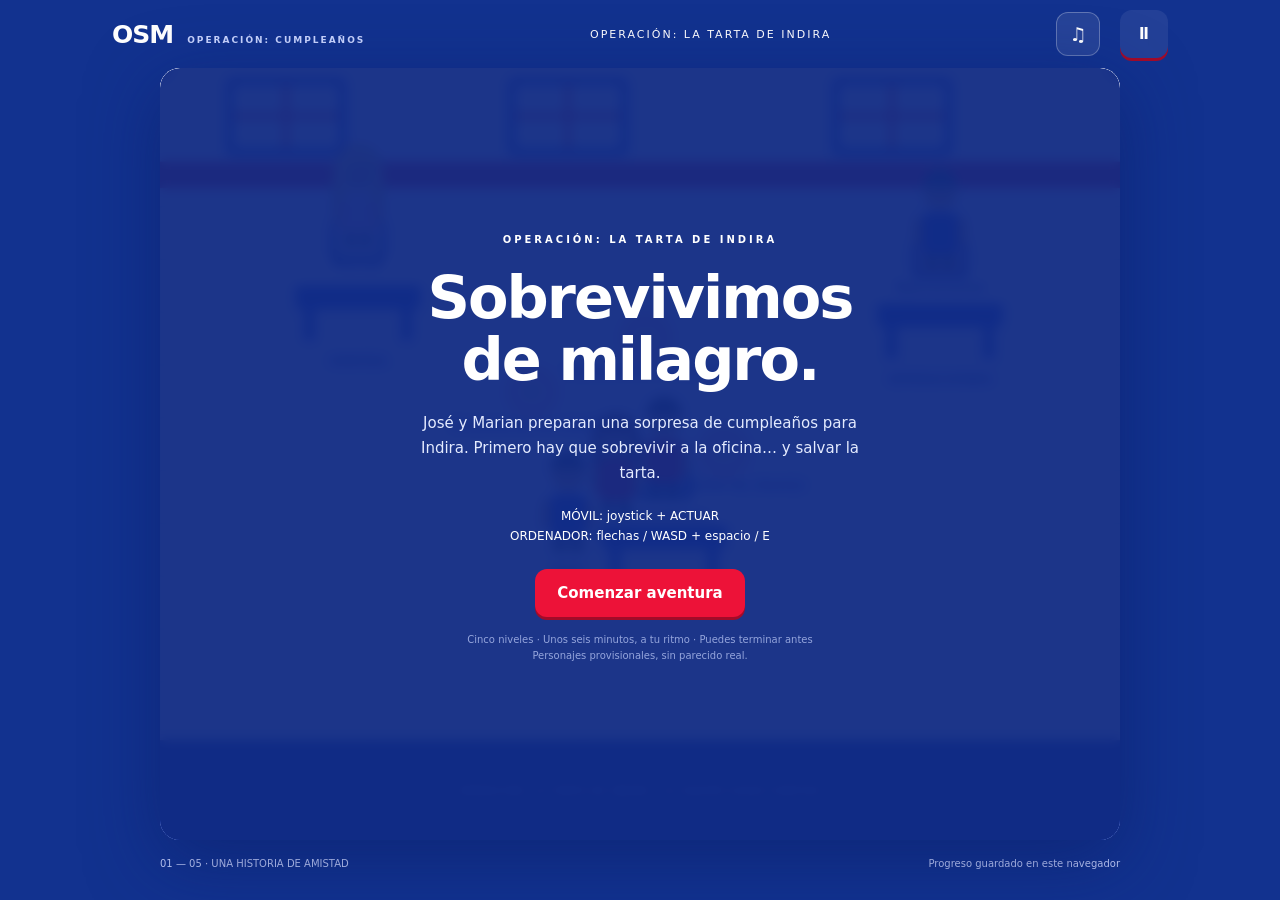
==== juego/index.html @ 129bb8fe "Add files via upload" ====
<!doctype html><html lang="es"><head><meta charset="utf-8"><meta name="viewport" content="width=device-width,initial-scale=1,viewport-fit=cover"><meta name="theme-color" content="#132c30"><title>Operación: Sobrevivimos de Milagro</title><link rel="stylesheet" href="style.css"></head><body>
<main id="app"><header><a id="brand" href="#">OSM<span>OPERACIÓN: CUMPLEAÑOS</span></a><div id="level-name">OPERACIÓN: LA TARTA DE INDIRA</div><button id="sound-toggle" type="button" aria-label="Silenciar todo el sonido" aria-pressed="true">♫</button><button id="pause" aria-label="Pausar">Ⅱ</button></header>
<section id="arena"><canvas id="game" width="800" height="560" aria-label="Juego arcade. Mueve a Indira con flechas o WASD; espacio para interactuar."></canvas><div id="hud" hidden><div><span id="objective"></span><small id="tip"></small></div><strong id="clock">1:15</strong><div id="score">0 ★</div><div id="task-meter" role="progressbar" aria-label="Progreso del nivel" aria-valuemin="0" aria-valuemax="3" aria-valuenow="0"><span id="task-label"></span><strong id="task-count">0/3</strong><div class="track"><div id="task-fill"></div></div></div></div><div id="mission" hidden></div><div id="dialogue-dock"><div id="bubble" role="status" hidden></div><span class="dialogue-rest">OPERACIÓN: LA TARTA DE INDIRA · EL EQUIPO SIGUE CONTIGO</span></div><div id="banner" hidden></div><div id="memory" hidden><img alt="Un recuerdo de José e Indira"><span>Un recuerdo que sí valió la pena.</span></div><div id="touch" hidden><div id="stick" aria-label="Joystick para mover a Indira"><div id="knob"></div></div><button id="action">ACTUAR<span>Espacio / E</span></button></div><div id="overlay"></div></section>
<footer><span id="progress">01 — 05 · UNA HISTORIA DE AMISTAD</span><span id="save">Progreso guardado en este navegador</span></footer></main><script src="dialogos.js"></script><script src="niveles.js"></script><script src="correos.js"></script><script src="inicio.js"></script><script src="transiciones.js"></script><script src="felicitacion.js"></script><script src="audio.js"></script><script src="app.js"></script></body></html>
---- juego/style.css ----
:root{color-scheme:dark;--lime:#d7ee91;--ink:#eff0df;--muted:#a4b8ae}*{box-sizing:border-box}body{margin:0;background:#122b2e;color:var(--ink);font-family:system-ui,sans-serif;overscroll-behavior:none}button{font:700 15px system-ui;background:var(--lime);border:0;border-radius:12px;min-height:48px;padding:14px 22px;color:#20382f;cursor:pointer}button:hover{filter:brightness(1.08)}button:focus-visible,a:focus-visible{outline:3px solid white;outline-offset:3px}[hidden]{display:none!important}#app{max-width:1100px;margin:auto;padding:0 22px}header{height:68px;display:flex;align-items:center;gap:20px;justify-content:space-between}#brand{font-size:25px;font-weight:900;color:var(--ink);text-decoration:none;letter-spacing:-1px}#brand span{font-size:9px;letter-spacing:2px;color:var(--muted);margin-left:14px}#level-name{font-size:11px;letter-spacing:2px;color:var(--lime);text-align:center}#pause{background:#ffffff12;color:var(--ink);min-width:48px;padding:10px}#arena{position:relative;border-radius:20px;overflow:hidden;background:#9dac91;box-shadow:0 20px 80px #061b2280;max-width:960px;margin:auto;isolation:isolate}canvas{width:100%;display:block;aspect-ratio:10/7;touch-action:none}#hud{position:absolute;top:13px;left:14px;right:14px;display:flex;align-items:center;gap:12px;background:#153332eb;border:1px solid #bdd2b141;border-radius:12px;padding:12px 16px;pointer-events:none}#hud>div:first-child{flex:1}#objective{font-size:14px;font-weight:800}#tip{display:block;color:#c7d6ba;font-size:11px;margin-top:4px}#clock{font-size:25px;font-variant-numeric:tabular-nums;color:var(--lime)}#score{font-size:14px;color:#f8d17a;white-space:nowrap}#bubble{position:absolute;left:50%;bottom:118px;transform:translateX(-50%);background:#f1efd9;color:#253a34;padding:12px 18px;border-radius:12px;box-shadow:0 6px 0 #203c3230;max-width:75%;width:max-content;font-size:14px;font-weight:600;pointer-events:none;text-align:center}#bubble:after{content:'';position:absolute;bottom:-9px;left:45%;border:10px solid transparent;border-top-color:#f1efd9;border-bottom:0}#banner{position:absolute;left:10%;right:10%;top:34%;text-align:center;background:#153c36ed;border:1px solid #cadd9d;border-radius:14px;padding:20px;pointer-events:none;color:var(--lime);font-size:25px;font-weight:900}#banner small{display:block;color:var(--ink);font-size:13px;font-weight:500;margin-top:10px}#touch{position:absolute;bottom:16px;left:20px;right:20px;display:flex;align-items:center;justify-content:space-between;pointer-events:none}#stick{width:94px;height:94px;background:#13383077;border:2px solid #eff4ce55;border-radius:50%;position:relative;touch-action:none;pointer-events:auto;user-select:none}#knob{position:absolute;left:27px;top:27px;width:36px;height:36px;background:#e0edb5bb;border-radius:50%;pointer-events:none;box-shadow:0 3px 10px #0003}#action{width:94px;height:70px;box-shadow:0 5px 0 #526e4c;background:#d7ee91e8;pointer-events:auto;touch-action:none;user-select:none;font-size:12px}#action span{display:block;font-size:9px;opacity:.65;margin-top:5px}#overlay{position:absolute;inset:0;background:#102c30e8;backdrop-filter:blur(6px);display:grid;place-items:center;padding:28px;text-align:center;overflow:auto}.panel{max-width:570px}.eyebrow{font-size:10px;letter-spacing:3px;color:var(--lime);font-weight:800}h1{font-size:clamp(32px,5vw,59px);line-height:1.05;letter-spacing:-2px;margin:20px 0}h1 em{font-style:normal;color:var(--lime)}.panel p{font-size:15px;line-height:1.65;color:#c2d1c6;margin:15px auto;max-width:470px}.panel .controls{font-size:12px;color:#d7ee91;margin:22px auto}.panel .fine{font-size:10px;opacity:.7}.panel nav{display:flex;gap:12px;justify-content:center;flex-wrap:wrap}.secondary{background:#ffffff15;color:var(--ink);border:1px solid #ffffff33}#memory{position:absolute;top:99px;right:20px;width:145px;padding:6px 6px 11px;background:#f5f0dc;color:#2e483c;transform:rotate(4deg);box-shadow:0 5px 20px #0005;pointer-events:none}#memory img{width:100%;height:120px;object-fit:cover}#memory span{display:block;font-size:9px;text-align:center;margin-top:5px}footer{display:flex;justify-content:space-between;gap:20px;color:var(--muted);font-size:10px;padding:18px 0;max-width:960px;margin:auto}#gallery{display:flex;justify-content:center;gap:12px;margin:15px 0}#gallery img{height:95px;width:95px;object-fit:cover;border:5px solid #eee6cb;transform:rotate(-4deg)}#gallery img:nth-child(2){transform:rotate(5deg)}@media(max-width:650px){#app{padding:0 8px}header{height:58px;gap:8px}#brand span{display:none}#level-name{font-size:9px;letter-spacing:1px}#arena{border-radius:12px}canvas{aspect-ratio:auto;height:calc(100dvh - 115px);max-height:820px;min-height:400px}#hud{top:8px;left:8px;right:8px;padding:10px;gap:7px}#objective{font-size:11px}#tip{font-size:9px;max-width:210px}#clock{font-size:21px}#score{font-size:11px}#touch{left:15px;right:15px;bottom:16px}#bubble{bottom:125px;max-width:90%;font-size:12px;padding:10px 13px}#banner{left:5%;right:5%;font-size:22px}#memory{width:112px;right:15px;top:95px}#memory img{height:100px}.panel p{font-size:14px}.panel .controls{font-size:11px}#overlay{padding:22px}footer{font-size:8px;gap:12px;padding:12px 3px}#save{max-width:150px;text-align:right}}@media(max-height:520px) and (min-width:651px){header{height:45px}#arena{max-width:650px}canvas{height:calc(100dvh - 78px);width:100%;aspect-ratio:auto}footer{padding:8px}.panel p{font-size:12px}h1{font-size:30px;margin:10px}#touch{bottom:8px}#stick{width:78px;height:78px}#knob{left:19px;top:19px}#bubble{bottom:90px}}
:root{--dialogue-height:90px}
#hud{flex-wrap:wrap;padding:10px 14px;gap:6px 12px}
#hud>div:first-child{flex:1;min-width:0}
#task-meter{flex-basis:100%;display:grid;grid-template-columns:1fr auto;align-items:center;gap:4px 10px;font-size:10px;color:#cddcc0;padding-top:4px;transition:color .2s}
#task-count{font-size:12px;color:#e8f3ba}
.track{height:6px;background:#0c2729;border-radius:6px;overflow:hidden;grid-column:1/-1}
#task-fill{height:100%;width:0;background:#d8ef98;border-radius:6px;transition:width .45s ease;box-shadow:0 0 12px #d8ef9855}
#task-meter.confirmed{color:#fff7b1;animation:confirmation .6s ease}
@keyframes confirmation{50%{filter:brightness(1.7)}}
#mission{position:absolute;left:18px;top:122px;max-width:calc(100% - 36px);border-radius:8px;background:#f0e7cbeb;color:#38533e;padding:7px 11px;pointer-events:none;box-shadow:0 3px 8px #20372c18}
#mission strong{display:block;font-size:10px;letter-spacing:.5px}
#mission span{display:flex;gap:10px;margin-top:4px;font-size:9px}
#mission b{font-weight:500;color:#78816b}
#mission b.found{color:#275539;font-weight:800}
#bubble{display:flex;align-items:center;gap:12px;bottom:122px;width:min(660px,90%);max-width:90%;min-height:80px;padding:10px 15px;text-align:left;background:#173831f2;color:#f4efda;border:1px solid #d4df9c66;box-shadow:0 5px 25px #0d28294d;border-radius:12px;backdrop-filter:blur(5px)}
#bubble:after{display:none}
#bubble img{width:46px;height:46px;border-radius:10px;flex-shrink:0;border:1px solid #e1dda8}
#bubble strong{font-size:11px;color:#dfec9d;letter-spacing:.7px}
#bubble p{font-size:13px;font-weight:400;line-height:1.5;margin:4px 0 0}
#banner{top:auto;bottom:218px;padding:12px;font-size:20px;background:#173d35ed;left:14%;right:14%}
#banner small{font-size:11px;margin-top:5px}
.finale{animation:reveal .9s ease both}
@keyframes reveal{from{opacity:0;transform:translateY(12px)}to{opacity:1;transform:none}}
@media(max-width:650px){#hud{padding:8px 10px}#mission{top:118px;left:12px;padding:7px 9px}#mission strong{font-size:9px}#mission span{font-size:8px;gap:8px}#bubble{bottom:122px;gap:9px;padding:10px;min-height:92px}#bubble img{width:38px;height:38px}#bubble p{font-size:12px;line-height:1.45}#banner{bottom:227px;font-size:17px;left:7%;right:7%}#task-label{font-size:9px}}
@media(max-height:520px) and (min-width:651px){#bubble{bottom:83px;min-height:58px;padding:7px 12px}#bubble img{width:32px;height:32px}#bubble p{font-size:11px}#mission{top:112px;padding:5px}#banner{bottom:153px;font-size:16px;padding:8px}}
@media(prefers-reduced-motion:reduce){*,*::before,*::after{animation:none!important;transition:none!important}}
/* Franja de diálogo reservada: nunca cubre el área de juego. */
#dialogue-dock{height:100px;position:relative;background:#173831;border-top:1px solid #b8cd9633;display:flex;align-items:center;justify-content:center}
#bubble{position:relative;left:auto;bottom:auto;transform:none;width:100%;max-width:100%;height:100%;border:0;box-shadow:none;border-radius:0;background:#173831;padding:12px 22px;z-index:2}
.dialogue-rest{position:absolute;padding:20px;text-align:center;color:#a5b99e;font-size:9px;letter-spacing:1.5px}
#touch{bottom:116px}
#banner{top:168px;bottom:auto;left:auto;right:18px;max-width:340px;font-size:16px;padding:10px 16px}
#arena.celebrating #overlay{bottom:100px}
canvas{height:min(67.2vw,calc(100dvh - 220px));max-height:672px;min-height:400px;aspect-ratio:auto}
@media(max-width:650px){canvas{height:calc(100dvh - 215px);max-height:720px;min-height:310px}#bubble{padding:10px 13px;bottom:auto}#touch{bottom:116px}#banner{top:173px;bottom:auto;left:12px;right:12px;max-width:none;font-size:15px}#mission{top:118px}#bubble p{font-size:12px}}
@media(max-height:520px) and (min-width:651px){#dialogue-dock{height:74px}canvas{height:calc(100dvh - 152px);min-height:240px}#touch{bottom:82px}#bubble{bottom:auto;padding:6px 13px}#bubble p{font-size:11px}#banner{top:158px;bottom:auto;padding:7px 12px}#arena.celebrating #overlay{bottom:74px}}
/* Nueva identidad: blanco, rojo intenso y azul rey. */
:root{color-scheme:light;--lime:#ffffff;--ink:#ffffff;--muted:#cad5ff}
body{background:#12328f;color:#ffffff}
button{background:#ed1238;color:#ffffff;box-shadow:0 3px 0 #a30b29}
button.secondary{background:#ffffff;color:#204bd9;border-color:#cad7ff}
#arena{background:#ffffff;box-shadow:0 20px 70px #091b6380}
#hud{background:#204bd9f5;border-color:#ffffff88}
#tip,#task-label{color:#edf2ff}#task-count,#clock,#score{color:#ffffff}
.track{background:#12338f}#task-fill{background:#ffffff;box-shadow:0 0 10px #ffffff55}
#mission{background:#ffffffef;color:#204bd9;border-left:4px solid #ed1238}
#mission b{color:#7d8ba5}#mission b.found{color:#d41132}
#dialogue-dock,#bubble{background:#173baf;color:#ffffff}
#bubble strong{color:#ffffff}#bubble img{border-color:#ffffff}
.dialogue-rest{color:#c8d8ff}
#stick{background:#204bd955;border-color:#ffffffdd}#knob{background:#ffffff}
#action{background:#ed1238;color:#ffffff;box-shadow:0 5px 0 #a30828}
#banner{background:#ed1238f2;border-color:#ffffff;color:#ffffff}#banner small{color:#ffffff}
#overlay{background:#102b83f2}.eyebrow,h1 em,.panel .controls{color:#ffffff}.panel p{color:#e4ebff}
.panel .fine{color:#c7d4ff}.mail-window{width:min(760px,100%);background:#ffffff;color:#16234e;border-radius:15px;overflow:hidden;box-shadow:0 15px 60px #07134370;text-align:left}
.mail-toolbar{background:#204bd9;color:#ffffff;padding:14px 21px;display:flex;justify-content:space-between;gap:14px;font-size:10px;letter-spacing:1px;font-weight:800}
.mail-content{padding:24px 30px}.mail-tag{display:inline-block;color:#d10e32;background:#fff0f3;padding:5px 8px;font-size:9px;letter-spacing:1.3px;font-weight:800;border-radius:4px}
.mail-content h1{color:#183fae;font-size:clamp(23px,3vw,34px);letter-spacing:-.7px;line-height:1.15;margin:13px 0}
.mail-from{color:#637293;font-size:12px;border-bottom:1px solid #e1e7f5;padding:0 0 12px}.mail-body{color:#172b57;font-size:16px;line-height:1.7;margin:18px 0;white-space:pre-wrap}
.mail-content blockquote{color:#5f6b86;font-size:12px;line-height:1.6;border-left:3px solid #ed1238;padding:7px 14px;margin:14px 0;background:#f8faff}
.mail-mission{background:#edf2ff;border:1px solid #d7e1ff;border-radius:9px;padding:13px 16px}.mail-mission strong{font-size:10px;letter-spacing:1.5px;color:#204bd9}.mail-mission p{color:#233b70;font-size:13px;line-height:1.6;margin:7px 0 0}
.mail-birthday{color:#cf1034;font-size:12px;line-height:1.55;margin:14px 0}.mail-actions{display:flex;align-items:center;justify-content:space-between;gap:15px;margin-top:17px}.mail-actions small{color:#78839c;font-size:10px}.mail-actions button{flex-shrink:0}
@media(max-width:650px){.mail-content{padding:18px}.mail-toolbar{font-size:8px;padding:12px 16px}.mail-body{font-size:13px;line-height:1.65;margin:14px 0}.mail-from{font-size:10px}.mail-content blockquote{font-size:11px}.mail-mission p{font-size:12px}.mail-actions{flex-direction:column;align-items:stretch;gap:10px}.mail-content h1{font-size:24px}#overlay:has(.mail-window){padding:12px}.mail-actions button{padding:12px;min-height:46px}.mail-birthday{font-size:11px}}
@media(max-height:520px){.mail-content{padding:15px 22px}.mail-content h1{font-size:24px}.mail-body{font-size:13px}.mail-toolbar{padding:9px 18px}#overlay:has(.mail-window){display:block;padding:12px}.mail-window{margin:auto}}
/* Revisión parcial: introducción y primer correo. */
.intro-scene{max-width:690px;text-align:center;position:relative;padding:12px 0}
.intro-confetti{font-size:28px;letter-spacing:20px;color:#ffffff80;animation:intro-spark 3s ease-in-out infinite}
.intro-cake{position:relative;height:74px;width:112px;margin:18px auto 12px}
.intro-cake b{position:absolute;left:5px;right:5px;bottom:0;height:43px;background:#fff;border-radius:12px 12px 5px 5px;border-bottom:12px solid #ed1238;box-shadow:0 5px 0 #ffffff33}
.intro-cake i{position:absolute;top:11px;width:6px;height:24px;left:34px;background:#ffdf00;z-index:1}
.intro-cake i:nth-child(2){left:53px}.intro-cake i:nth-child(3){left:72px}
.intro-cake i:before{content:'';position:absolute;top:-9px;left:-1px;width:8px;height:11px;background:#fff;border-radius:50%;animation:intro-spark 1s ease-in-out infinite alternate}
.intro-line{color:#ffffff;font-size:18px;line-height:1.6;margin:14px 0;opacity:0;transform:translateY(10px);transition:opacity .8s ease,transform .8s ease}
.intro-line.visible{opacity:1;transform:none}.intro-line[data-index="2"]{font-weight:800;color:#ffdf00}.intro-line[data-index="3"]{font-weight:650}
.intro-track{height:3px;background:#ffffff25;max-width:240px;margin:17px auto 0;border-radius:3px;overflow:hidden}.intro-track i{display:block;height:100%;background:#ffffff;transition:width .2s linear}
#intro-skip{margin-top:10px;font-size:12px;min-height:40px;padding:10px 16px}
@keyframes intro-spark{50%{transform:translateY(-4px);opacity:.6}}
.outlook-window{width:min(980px,100%);color:#1c2847;background:#ffffff;border-radius:12px;overflow:hidden;box-shadow:0 18px 55px #05144380;text-align:left}
.outlook-bar{background:#204bd9;color:#fff;display:flex;align-items:center;gap:12px;padding:14px 20px;min-height:56px;font-size:14px}.outlook-logo{background:#ffffff1f;width:30px;height:30px;display:grid;place-items:center;font-size:23px;font-weight:900;border-radius:4px}.outlook-search{margin-left:auto;background:#ffffff1c;color:#e0e9ff;padding:9px 16px;border-radius:5px;min-width:250px;font-size:11px}
.outlook-layout{display:grid;grid-template-columns:164px 1fr}.outlook-folders{background:#f1f4fa;border-right:1px solid #dce2ed;padding:22px 9px;font-size:11px;display:flex;flex-direction:column;gap:10px}.outlook-folders>strong{margin:0 10px 10px;color:#52617e;font-size:10px;text-transform:uppercase;letter-spacing:1px}.outlook-folders span{padding:10px;border-radius:5px}.outlook-folders .selected{color:#143cb9;background:#e0e9ff;font-weight:700}.outlook-folders b{float:right}
.outlook-message{padding:23px 29px}.outlook-inbox-label{font-size:10px;color:#637391;letter-spacing:.4px}.outlook-message h1{font-family:system-ui;font-size:clamp(22px,2.7vw,31px);line-height:1.2;letter-spacing:-.7px;color:#1c3da3;margin:16px 0 13px}.outlook-message h1 strong{font-weight:900;color:#e51236}.outlook-message h1 small{font-size:16px;display:block;letter-spacing:0;color:#5e6d88;margin-top:5px}.outlook-message h2{font-family:system-ui;font-size:15px;line-height:1.45;color:#253e76;margin:12px 0 18px}
.outlook-sender{display:flex;gap:11px;align-items:center;padding:12px 0;border-top:1px solid #e2e8f2;border-bottom:1px solid #e2e8f2}.outlook-sender>b{display:grid;place-items:center;width:34px;height:34px;background:#e7edff;border-radius:50%;color:#204bd9;font-size:16px}.outlook-sender span{flex:1;font-size:12px}.outlook-sender small{display:block;color:#748098;font-size:10px;margin-top:4px}.outlook-sender time{font-size:10px;color:#748098}.outlook-message .mail-body{font-size:16px;color:#22345b;line-height:1.8;margin:21px 0}.outlook-message .mail-body strong{font-weight:850;color:#172e69}
#overlay:has(.outlook-window){padding:18px}
/* Burbujas físicas del escenario, exclusivas de los niveles revisados. */
#world-dialogues{position:absolute;left:0;top:0;pointer-events:none;z-index:4;overflow:hidden}
#speech-tethers{position:absolute;inset:0;width:100%;height:100%;overflow:visible}#speech-tethers line{stroke:#204bd9;stroke-width:2;stroke-linecap:round;opacity:.8}
.world-speech{position:absolute;background:#fffffffa;color:#182f66;border:2px solid #204bd9;border-radius:15px;padding:11px 14px;box-shadow:0 4px 0 #173ea82b;animation:speech-in .2s ease both}
.world-speech strong{display:block;color:#d60b31;font-size:11px;letter-spacing:.4px}.world-speech p{font-size:13px;line-height:1.5;margin:5px 0 0;color:#1b2f5c;font-weight:500}
@keyframes speech-in{from{opacity:0}to{opacity:1}}
#debt-meter{position:absolute;top:122px;right:18px;width:196px;padding:9px 11px;background:#ffffffed;border:1px solid #ef9fb0;border-left:4px solid #ed1238;border-radius:8px;z-index:3;pointer-events:none}
#debt-meter strong{display:block;color:#bc1030;font-size:9px;letter-spacing:.8px}#debt-meter span{display:block;color:#34476f;font-size:10px;margin:4px 0 6px}#debt-meter>div{height:6px;border-radius:6px;background:#f6d7de;overflow:hidden}#debt-meter i{display:block;height:100%;background:#ed1238;border-radius:6px;transition:width .6s ease}
#arena.office-bubbles #dialogue-dock{display:none}#arena.office-bubbles #touch{bottom:16px}#arena.office-bubbles canvas{height:min(77.2vw,calc(100dvh - 120px));max-height:772px}
#arena.office-bubbles #overlay{z-index:8}
@media(max-width:650px){.intro-line{font-size:14px;line-height:1.55;margin:13px 0}.intro-cake{height:65px;margin:13px auto 10px}.intro-confetti{font-size:20px}.intro-scene .eyebrow{font-size:8px;letter-spacing:1.6px}.outlook-layout{grid-template-columns:1fr}.outlook-folders{padding:7px 15px;border-right:0;border-bottom:1px solid #dce2ed}.outlook-folders>strong,.outlook-folders span:not(.selected){display:none}.outlook-folders .selected{padding:7px 10px;font-size:10px}.outlook-bar{padding:11px 15px;font-size:12px;min-height:48px}.outlook-search{display:none}.outlook-message{padding:18px}.outlook-message h1{font-size:23px;margin:13px 0}.outlook-message h1 small{font-size:14px}.outlook-message h2{font-size:13px;margin:10px 0 13px}.outlook-sender time{display:none}.outlook-message .mail-body{font-size:13px;line-height:1.75;margin:17px 0}#overlay:has(.outlook-window){padding:9px;display:block}.outlook-window{margin:auto}.world-speech{padding:10px 12px}.world-speech p{font-size:12px;line-height:1.5}.world-speech strong{font-size:10px}#debt-meter{top:118px;right:12px;width:144px;padding:8px}#debt-meter strong{font-size:8px}#debt-meter span{font-size:9px}#arena.office-bubbles #mission{max-width:51%;padding:7px}#arena.office-bubbles #mission span{gap:4px;flex-wrap:wrap}#arena.office-bubbles canvas{height:calc(100dvh - 115px);max-height:840px}}
@media(max-height:520px) and (min-width:651px){#arena.office-bubbles canvas{height:calc(100dvh - 78px);min-height:300px}#arena.office-bubbles #touch{bottom:8px}.intro-scene{padding:0;max-width:730px}.intro-line{font-size:13px;margin:8px 0}.intro-cake,.intro-confetti{display:none}#overlay:has(.outlook-window){display:block}.world-speech p{font-size:11px}}
@media(prefers-reduced-motion:reduce){.intro-line{opacity:1;transform:none}.intro-confetti,.intro-cake i:before{animation:none}}
/* Contextos y misiones: dos componentes, sin mezclar contenido. */
.context-screen{width:min(980px,100%);margin:auto}.context-screen .outlook-window{width:100%}.context-navigation{display:flex;align-items:center;justify-content:space-between;gap:18px;padding:18px 2px 0}.context-navigation small{font-size:11px;color:#e6edff}.context-navigation button{min-width:190px}
.mission-screen{width:min(710px,100%);margin:auto;color:#fff;text-align:left}.mission-screen>h1{font-size:clamp(29px,4vw,47px);margin:15px 0 24px;line-height:1.15}.mission-screen ol{margin:0 0 26px;padding-left:25px;display:grid;gap:12px}.mission-screen li{font-size:15px;line-height:1.6;color:#e5edff;padding-left:5px}.mission-cake{background:#ffffff0e;border:1px solid #ffffff3b;border-radius:14px;padding:20px;margin:0 0 23px}.mission-cake h2{font-size:17px;margin:0 0 16px}.ingredients{display:grid;grid-template-columns:repeat(4,1fr);gap:10px}.ingredient-card{display:flex;flex-direction:column;align-items:center;justify-content:center;gap:8px;padding:14px 7px;border-radius:10px;background:#153890;color:#9cacd6;border:1px solid #ffffff22}.ingredient-card>span{font-size:25px;line-height:1}.ingredient-card strong{font-size:12px}.ingredient-card small{font-size:10px}.ingredient-card.ready{background:#fff;color:#204bd9;border-color:#fff}.ingredient-card.ready>span{color:#e32b62}.mission-cake>p{font-size:12px;line-height:1.65;margin:16px 0 0;color:#e1ebff}.mission-screen>#mission-start{display:block;margin:auto;min-width:220px}
.corporate-chat{background:#eef2fa;color:#23365f;width:min(680px,100%);border-radius:16px;overflow:hidden;box-shadow:0 18px 50px #071a5770;text-align:left}.corporate-chat header{height:auto;background:#fff;border-bottom:1px solid #dce4f3;justify-content:flex-start;padding:18px 22px;gap:12px}.corporate-chat header>span{font-size:22px;color:#204bd9}.corporate-chat header strong{font-size:15px}.corporate-chat header small{display:block;font-size:11px;color:#7986a0;margin-top:5px}#chat-messages{min-height:300px;padding:22px;display:flex;flex-direction:column;gap:17px}.chat-message{display:flex;align-items:flex-start;gap:10px;max-width:92%;animation:speech-in .35s ease}.chat-message>img{width:36px;height:36px;border-radius:50%;border:1px solid #d1d9ec}.chat-message>div{background:#fff;border:1px solid #dde4f0;border-radius:0 12px 12px 12px;padding:12px 16px}.chat-message strong{font-size:11px;color:#204bd9}.chat-message p{font-size:14px;line-height:1.6;margin:6px 0 0;color:#25365b}.chat-message.urgent>div{background:#ffe9ee;border-color:#f5bac8}.chat-message.urgent strong,.chat-message.urgent p{color:#ba153d}.corporate-chat footer{display:flex;align-items:center;justify-content:space-between;gap:15px;background:#fff;border-top:1px solid #dce4f3;padding:17px 22px;margin:0;max-width:none}.corporate-chat footer>span{font-size:10px;color:#7986a0}
/* Ingredientes compactos, en el hueco entre los controles. */
#mission{top:auto!important;left:50%!important;right:auto;bottom:116px;transform:translateX(-50%);width:220px;max-width:calc(100% - 230px)!important;padding:6px 9px;border-left:0;border-top:3px solid #ed1238;z-index:3}
#mission strong{font-size:9px;line-height:11px;letter-spacing:0;text-align:center}#mission span{justify-content:center;gap:7px;margin-top:3px;flex-wrap:nowrap;font-size:8px;line-height:10px}#mission b{white-space:nowrap}
#arena.office-bubbles #mission{bottom:16px;padding:6px 8px}
#debt-meter span{font-weight:850;font-variant-numeric:tabular-nums;font-size:14px;color:#bf1039;white-space:nowrap}#debt-meter i{min-width:0}
/* Dulce Combinación: rosa y blanco, conservando los controles. */
body:has(#arena.sweet-scene){background:#963d72}#arena.sweet-scene{background:#fff3f8}#arena.sweet-scene #hud{background:#fff4faed;color:#a43e75;border-color:#efb9d1}#arena.sweet-scene #objective,#arena.sweet-scene #tip,#arena.sweet-scene #task-label,#arena.sweet-scene #task-count,#arena.sweet-scene #clock,#arena.sweet-scene #score{color:#a43e75}#arena.sweet-scene .track{background:#f2cde0}#arena.sweet-scene #task-fill{background:#ce6b9d}#arena.sweet-scene #action{background:#c3548c;box-shadow:0 5px 0 #8c315f}#arena.sweet-scene #mission{color:#9b3c70;border-color:#d582ac}#arena.sweet-scene #overlay{background:#ad4d81f5}#arena.sweet-scene #dialogue-dock,#arena.sweet-scene #bubble{background:#94416f}#arena.sweet-scene .ingredient-card{background:#983b70;color:#eed1e1}#arena.sweet-scene .ingredient-card.ready{background:#fff;color:#a43e75}
@media(max-width:650px){.context-navigation{padding-top:14px;flex-direction:column;gap:10px}.context-navigation button{width:100%}.context-navigation small{font-size:10px}.mission-screen>h1{font-size:30px;margin:13px 0 20px}.mission-screen li{font-size:13px;line-height:1.6}.mission-screen ol{gap:10px;margin-bottom:20px}.mission-cake{padding:14px;margin-bottom:18px}.mission-cake h2{font-size:14px;margin-bottom:12px}.ingredients{gap:6px}.ingredient-card{padding:11px 3px;gap:6px}.ingredient-card>span{font-size:22px}.ingredient-card strong{font-size:9px}.ingredient-card small{font-size:8px}.mission-cake>p{font-size:11px}#mission{width:140px;padding:5px 6px}#mission strong{font-size:7.5px;line-height:9px}#mission span{display:grid;grid-template-columns:auto auto;font-size:7px;line-height:8px;gap:2px 7px;margin-top:3px}#arena.office-bubbles #mission{padding:5px 6px}#debt-meter span{font-size:11px}#chat-messages{padding:15px;min-height:310px;gap:15px}.chat-message{max-width:100%;gap:8px}.chat-message p{font-size:12px}.chat-message>div{padding:10px 12px}.chat-message>img{width:30px;height:30px}.corporate-chat header{padding:15px}.corporate-chat footer{padding:14px;flex-direction:column;align-items:stretch;gap:12px}}
@media(max-height:520px) and (min-width:651px){#mission{bottom:82px;padding:4px 8px}#arena.office-bubbles #mission{bottom:8px}.mission-screen>h1{font-size:27px;margin:10px 0}.mission-screen li{font-size:12px}.mission-screen ol{gap:4px;margin-bottom:12px}.mission-cake{padding:12px;margin-bottom:12px}.ingredient-card{padding:8px}.corporate-chat{margin:auto}}
/* Desenlace sin ventanas recortadas: recuerdos grandes y carta de lectura libre. */
#party-actions{position:absolute;left:50%;bottom:15px;transform:translateX(-50%);display:flex;align-items:center;justify-content:center;gap:15px;width:max-content;max-width:94%;z-index:3;background:#fff5fbed;border:1px solid #edc2d8;border-radius:13px;padding:9px 14px;color:#a13d74}#party-actions span{font-size:11px;white-space:nowrap}#party-actions button{background:#b94983;box-shadow:0 3px 0 #8d2f61;min-height:44px;font-size:12px}
#arena.party-scene #dialogue-dock{display:none}#arena.party-scene canvas{height:min(77.2vw,calc(100dvh - 120px));max-height:772px}#arena.party-scene #overlay{z-index:10}
#arena.epilogue{overflow:visible;box-shadow:0 12px 50px #75325b24;border-radius:18px;background:#fffafd}
#arena.epilogue #game,#arena.epilogue #dialogue-dock{display:none}
#arena.epilogue #overlay{position:relative;inset:auto;display:block;background:#fffafd;color:#723457;backdrop-filter:none;overflow:visible;padding:40px 32px;min-height:calc(100dvh - 140px);border-radius:18px}
body:has(#arena.epilogue){background:#f8e6ef;color:#823c64}body:has(#arena.epilogue) header a{color:#954272}body:has(#arena.epilogue) header span,body:has(#arena.epilogue) #level-name,body:has(#arena.epilogue) footer{color:#a15f86}body:has(#arena.epilogue) #pause{display:none}
.memory-scene,.letter-scene{width:100%;max-width:870px;margin:auto;text-align:center}.epilogue-kicker{font-size:10px;letter-spacing:2px;font-weight:800;color:#ae5b88}.memory-scene h1,.letter-scene h1{font-size:clamp(30px,4vw,48px);line-height:1.15;color:#93436f;letter-spacing:-1.5px;margin:16px 0 18px}.memory-intro{font-size:14px;line-height:1.6;color:#97677f;margin:0 auto 22px}
#arena.epilogue #gallery{display:block;margin:0;padding:0}
.memory-image{display:block;padding:0;width:100%;border:1px solid #efd5e2;background:#ffffff;border-radius:14px;box-shadow:0 8px 24px #8f45671a;overflow:hidden;cursor:zoom-in;touch-action:pan-y pinch-zoom}
.memory-image:hover{filter:none;transform:none}
#arena.epilogue #gallery #memory-photo{display:block;width:100%;height:clamp(290px,58dvh,650px);max-height:none;object-fit:contain;object-position:center;border:0;transform:none;background:#fff;padding:10px}
#memory-count{font-size:12px;color:#9b6582;padding:14px 0 4px;font-variant-numeric:tabular-nums}
.photo-arrive{animation:photo-arrive .3s ease}@keyframes photo-arrive{from{transform:translateX(7px)}to{transform:translateX(0)}}
.memory-controls{display:flex;align-items:center;justify-content:space-between;gap:12px;margin:15px auto 25px;max-width:620px}.memory-controls button,.paper-button{background:#fff;color:#9b4777;border:1px solid #e7bfd3;box-shadow:none;min-height:46px}.memory-controls span{font-size:12px;color:#ab7b95}.pink-button{background:#b34f86;color:#fff;box-shadow:0 3px 0 #8d3565;min-height:48px}
.letter-scene{max-width:790px}.personal-letter{text-align:left;white-space:pre-wrap;font:clamp(17px,1.7vw,20px)/1.85 Georgia,'Times New Roman',serif;color:#634252;background:#ffffff;border:1px solid #f0d8e4;border-radius:16px;padding:32px 36px;margin:28px 0;overflow-wrap:break-word;box-shadow:0 9px 26px #8544640d}.letter-actions{display:flex;align-items:center;justify-content:center;gap:14px;flex-wrap:wrap}.letter-actions button{min-height:48px}
#photo-lightbox{position:fixed;inset:8px;margin:auto;width:calc(100vw - 16px);max-width:none;height:calc(100dvh - 16px);max-height:none;border:1px solid #e6c8d8;border-radius:13px;padding:12px;background:#fff;color:#833f65;box-shadow:0 4px 25px #94557824;overflow:hidden}
#photo-lightbox[open]{display:flex;flex-direction:column}
#photo-lightbox::backdrop{background:#fff7fbeF;backdrop-filter:blur(3px)}
.lightbox-toolbar{display:flex;align-items:center;justify-content:flex-end;gap:10px;flex-shrink:0;min-height:50px}.lightbox-toolbar button{min-width:46px;min-height:46px;background:#fff2f8;color:#984771;border:1px solid #ebcedd;box-shadow:none;padding:10px 15px}.lightbox-toolbar #lightbox-close{margin-left:auto}.lightbox-toolbar span{font-size:12px;font-variant-numeric:tabular-nums;min-width:48px;text-align:center}
#lightbox-photo{display:block;object-fit:contain;width:100%;height:100%;min-height:0;flex:1;background:#fff;padding-top:10px}
button:disabled{cursor:default;opacity:.45}
@media(max-width:650px){#arena.party-scene canvas{height:calc(100dvh - 115px);max-height:840px}#party-actions{flex-direction:column;gap:6px;padding:8px 12px}#party-actions span{font-size:9px}#arena.epilogue #overlay{padding:28px 14px;min-height:calc(100dvh - 110px)}.epilogue-kicker{font-size:8px;letter-spacing:1.4px}.memory-scene h1,.letter-scene h1{font-size:32px;letter-spacing:-1px}.memory-intro{font-size:12px;margin-bottom:17px}#arena.epilogue #gallery #memory-photo{height:clamp(280px,54dvh,600px);padding:5px}.memory-controls{gap:8px;margin-bottom:23px}.memory-controls button{font-size:12px;min-height:46px;padding:11px 15px}.memory-controls span{font-size:10px}.personal-letter{font-size:17px;line-height:1.85;padding:22px 18px;margin:24px 0}.letter-actions{flex-direction:column;align-items:stretch;gap:13px}.lightbox-toolbar{gap:6px}.lightbox-toolbar button{padding:9px 10px;font-size:12px}.lightbox-toolbar span{min-width:38px}#photo-lightbox{inset:4px;width:calc(100vw - 8px);height:calc(100dvh - 8px);padding:8px}}
/* Formato horizontal: conserva el escenario completo y evita deformar sus personajes. */
@media(max-height:520px) and (min-aspect-ratio:13/10){#app{padding:0 6px;max-width:none}header{height:36px;gap:8px}#brand{font-size:20px}#brand span{display:none}#level-name{font-size:8px;letter-spacing:1px}#pause{min-height:30px;height:30px;padding:3px 13px}#arena{max-width:none}canvas{height:calc(100dvh - 106px);min-height:190px;max-height:none}#dialogue-dock{height:48px}#bubble{min-height:0;padding:4px 12px}#bubble img{width:30px;height:30px}#bubble strong{font-size:9px}#bubble p{font-size:10px;line-height:1.25;margin-top:2px}footer{font-size:7px;padding:5px 0}#hud{top:4px;left:4px;right:4px;padding:5px 9px;gap:3px 8px}#objective{font-size:10px}#tip{font-size:8px;max-width:none}#task-label{font-size:8px}#task-meter{padding-top:1px;font-size:8px;gap:2px}#task-count{font-size:9px}.track{height:4px}#clock{font-size:20px}#score{font-size:10px}#stick{width:72px;height:72px}#knob{width:28px;height:28px;left:calc(50% - 14px);top:calc(50% - 14px)}#touch{bottom:56px;left:14px;right:14px}#action{height:48px;width:78px;font-size:10px}#action span{font-size:8px;margin-top:2px}#mission{bottom:56px;width:180px;padding:4px 8px}#mission strong{font-size:8px}#mission span{display:flex;font-size:7px;gap:6px}#arena.office-bubbles #touch{bottom:8px}#arena.office-bubbles #mission{bottom:8px}#arena.office-bubbles canvas,#arena.party-scene canvas{height:calc(100dvh - 58px);min-height:230px;max-height:none}#debt-meter{top:66px;right:10px;width:150px;padding:6px 8px}#debt-meter strong{font-size:8px}#debt-meter span{font-size:11px}.world-speech{padding:6px 9px;border-radius:10px}.world-speech strong{font-size:9px}.world-speech p{font-size:10px;line-height:1.3;margin-top:3px}#banner{top:64px;left:auto;right:10px;max-width:270px;font-size:12px;padding:7px 10px}#banner small{font-size:9px}#overlay{padding:12px}.outlook-message h1{font-size:22px}.outlook-message .mail-body{font-size:13px}.outlook-message{padding:16px 22px}.outlook-bar{padding:9px 18px;min-height:42px}.context-screen{margin:auto}.mission-screen{padding:4px 10px}.mission-screen>h1{font-size:26px;margin:10px 0 15px}.mission-screen li{font-size:12px}.mission-screen ol{margin-bottom:14px;gap:6px}.mission-cake{padding:12px;margin-bottom:15px}.ingredient-card{padding:8px}.mission-cake h2{margin-bottom:10px}#party-actions{bottom:8px;flex-direction:row;padding:5px 10px}#party-actions span{display:none}#party-actions button{min-height:44px;padding:10px 16px}.personal-letter{padding:24px}.memory-scene h1,.letter-scene h1{font-size:30px}#arena.epilogue #gallery #memory-photo{height:70dvh;min-height:240px}#arena.epilogue #overlay{min-height:calc(100dvh - 70px)}#photo-lightbox{inset:4px;height:calc(100dvh - 8px);width:calc(100vw - 8px);padding:6px}.lightbox-toolbar{min-height:44px}.lightbox-toolbar button{min-height:44px}}
@media(prefers-reduced-motion:reduce){.photo-arrive{animation:none}}
/* Sonido global discreto; el botón no desplaza el encabezado en pantallas estrechas. */
#level-name{flex:1;min-width:0;white-space:nowrap;overflow:hidden;text-overflow:ellipsis}
#brand{flex-shrink:0}#pause{flex-shrink:0}
#sound-toggle{flex-shrink:0;width:44px;height:44px;min-height:44px;padding:0;border:1px solid #ffffff45;background:#ffffff16;color:#ffffff;box-shadow:none;font-size:19px;border-radius:12px;line-height:1}
#sound-toggle[aria-pressed="false"]{opacity:.75}
body:has(#arena.epilogue) #sound-toggle{background:#ffffff;color:#a44b7c;border-color:#e7bfd4}
@media(max-width:650px){header{gap:9px}#sound-toggle{width:42px;height:44px;font-size:18px}#level-name{font-size:8px;letter-spacing:.6px}}
@media(max-height:520px) and (min-aspect-ratio:13/10){header{height:44px;gap:8px}canvas{height:calc(100dvh - 114px)}#arena.office-bubbles canvas,#arena.party-scene canvas{height:calc(100dvh - 66px)}#sound-toggle{width:42px;height:44px;min-height:44px}}
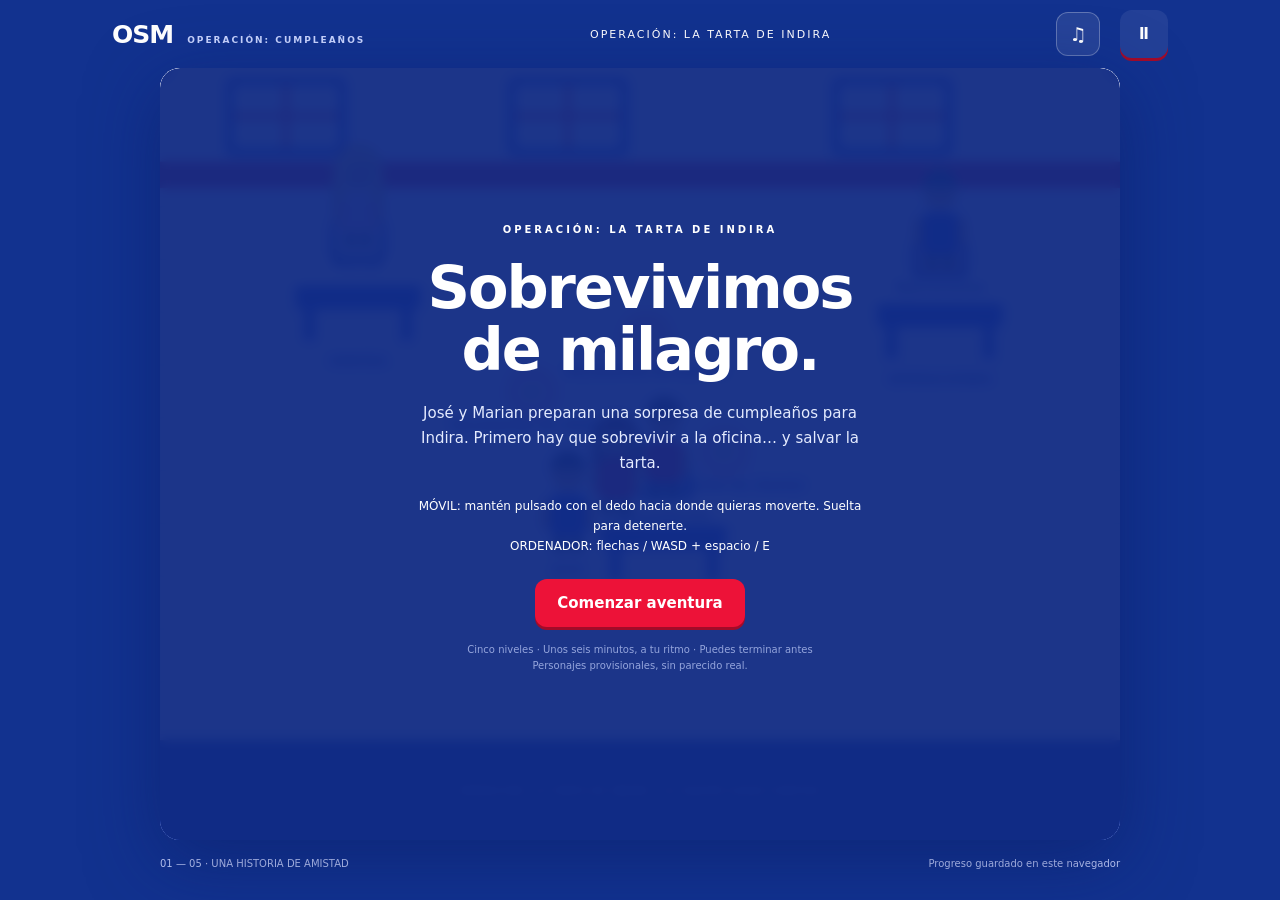
==== commit a67b66ce: "Add files via upload" ====
--- a/juego/index.html
+++ b/juego/index.html
@@ -1,4 +1,4 @@
 <!doctype html><html lang="es"><head><meta charset="utf-8"><meta name="viewport" content="width=device-width,initial-scale=1,viewport-fit=cover"><meta name="theme-color" content="#132c30"><title>Operación: Sobrevivimos de Milagro</title><link rel="stylesheet" href="style.css"></head><body>
 <main id="app"><header><a id="brand" href="#">OSM<span>OPERACIÓN: CUMPLEAÑOS</span></a><div id="level-name">OPERACIÓN: LA TARTA DE INDIRA</div><button id="sound-toggle" type="button" aria-label="Silenciar todo el sonido" aria-pressed="true">♫</button><button id="pause" aria-label="Pausar">Ⅱ</button></header>
-<section id="arena"><canvas id="game" width="800" height="560" aria-label="Juego arcade. Mueve a Indira con flechas o WASD; espacio para interactuar."></canvas><div id="hud" hidden><div><span id="objective"></span><small id="tip"></small></div><strong id="clock">1:15</strong><div id="score">0 ★</div><div id="task-meter" role="progressbar" aria-label="Progreso del nivel" aria-valuemin="0" aria-valuemax="3" aria-valuenow="0"><span id="task-label"></span><strong id="task-count">0/3</strong><div class="track"><div id="task-fill"></div></div></div></div><div id="mission" hidden></div><div id="dialogue-dock"><div id="bubble" role="status" hidden></div><span class="dialogue-rest">OPERACIÓN: LA TARTA DE INDIRA · EL EQUIPO SIGUE CONTIGO</span></div><div id="banner" hidden></div><div id="memory" hidden><img alt="Un recuerdo de José e Indira"><span>Un recuerdo que sí valió la pena.</span></div><div id="touch" hidden><div id="stick" aria-label="Joystick para mover a Indira"><div id="knob"></div></div><button id="action">ACTUAR<span>Espacio / E</span></button></div><div id="overlay"></div></section>
+<section id="arena"><canvas id="game" width="800" height="560" aria-label="Juego arcade. Mueve a Indira con flechas o WASD; espacio para interactuar."></canvas><div id="hud" hidden><div><span id="objective"></span><small id="tip"></small></div><strong id="clock">1:15</strong><div id="score">0 ★</div><div id="task-meter" role="progressbar" aria-label="Progreso del nivel" aria-valuemin="0" aria-valuemax="3" aria-valuenow="0"><span id="task-label"></span><strong id="task-count">0/3</strong><div class="track"><div id="task-fill"></div></div></div></div><div id="mission" hidden></div><div id="dialogue-dock"><div id="bubble" role="status" hidden></div><span class="dialogue-rest">OPERACIÓN: LA TARTA DE INDIRA · EL EQUIPO SIGUE CONTIGO</span></div><div id="banner" hidden></div><div id="memory" hidden><img alt="Un recuerdo de José e Indira"><span>Un recuerdo que sí valió la pena.</span></div><div id="touch" hidden><button id="action">ACTUAR<span>Espacio / E</span></button></div><div id="overlay"></div></section>
 <footer><span id="progress">01 — 05 · UNA HISTORIA DE AMISTAD</span><span id="save">Progreso guardado en este navegador</span></footer></main><script src="dialogos.js"></script><script src="niveles.js"></script><script src="correos.js"></script><script src="inicio.js"></script><script src="transiciones.js"></script><script src="felicitacion.js"></script><script src="audio.js"></script><script src="app.js"></script></body></html>
--- a/juego/style.css
+++ b/juego/style.css
@@ -142,3 +142,26 @@
 body:has(#arena.epilogue) #sound-toggle{background:#ffffff;color:#a44b7c;border-color:#e7bfd4}
 @media(max-width:650px){header{gap:9px}#sound-toggle{width:42px;height:44px;font-size:18px}#level-name{font-size:8px;letter-spacing:.6px}}
 @media(max-height:520px) and (min-aspect-ratio:13/10){header{height:44px;gap:8px}canvas{height:calc(100dvh - 114px)}#arena.office-bubbles canvas,#arena.party-scene canvas{height:calc(100dvh - 66px)}#sound-toggle{width:42px;height:44px;min-height:44px}}
+/* Movimiento directo sobre el escenario, sin joystick virtual. */
+#touch{justify-content:flex-end}#game,#action{touch-action:none;-webkit-user-select:none;user-select:none;-webkit-touch-callout:none}
+.movement-help{font-size:13px;line-height:1.6;color:#e9efff;background:#ffffff0d;border-left:3px solid #ffffff77;border-radius:5px;padding:10px 13px;margin:0 0 18px}
+#arena.bakery-controls.touch-controls #touch{justify-content:center}
+#arena.bakery-controls.touch-controls #action{width:230px;max-width:80%;height:auto;min-height:64px;padding:12px 18px;font-size:15px;border-radius:15px;line-height:1.25;flex-shrink:0}
+#arena.bakery-controls.touch-controls #action span{font-size:10px;margin-top:5px}
+#arena.bakery-controls.touch-controls #mission{bottom:200px}
+#action.cake-ready{animation:cake-action-pulse 2.2s ease-in-out infinite}
+@keyframes cake-action-pulse{0%,100%{box-shadow:0 5px 0 #8c315f,0 0 0 0 #fbd1e766}50%{box-shadow:0 5px 0 #8c315f,0 0 0 7px #fbd1e72b}}
+@media(max-width:650px){.movement-help{font-size:12px;padding:9px 11px;margin-bottom:15px}}
+@media(max-height:520px) and (min-aspect-ratio:13/10){.movement-help{font-size:11px;padding:7px 10px;margin-bottom:12px}#arena.bakery-controls.touch-controls #action{width:210px;min-height:48px;padding:8px 15px;font-size:12px}#arena.bakery-controls.touch-controls #action span{font-size:9px;margin-top:3px}#arena.bakery-controls.touch-controls #mission{left:14px!important;transform:none;bottom:56px;width:145px;max-width:23%!important}}
+@media(prefers-reduced-motion:reduce){#action.cake-ready{animation:none}}
+
+/* Un solo diálogo legible; los avisos esperan su turno y no capturan pulsaciones. */
+#world-dialogues .world-speech{box-sizing:border-box;padding:9px 12px;border-radius:12px;pointer-events:none}
+#world-dialogues .world-speech p{font-size:14px;line-height:1.45;margin:4px 0 0}
+#world-dialogues .world-speech strong{font-size:11px;line-height:1.2}
+#world-dialogues .world-speech[hidden]{display:none}
+#banner{box-sizing:border-box;right:auto;bottom:auto;max-width:none;font-size:13px;line-height:1.35;padding:8px 11px;border-radius:9px;pointer-events:none;box-shadow:0 3px 10px #172e6422}
+#banner small{font-size:12px;line-height:1.4;margin-top:3px}
+#banner[data-kind="confirmation"]{background:#fffdf8;color:#173baf;border:1px solid #173baf;border-left:4px solid #ed1238;font-weight:700}
+#banner[data-kind="confirmation"] small{color:#34476f;font-weight:400}
+#speech-tethers line{opacity:.55;stroke-width:1.5}
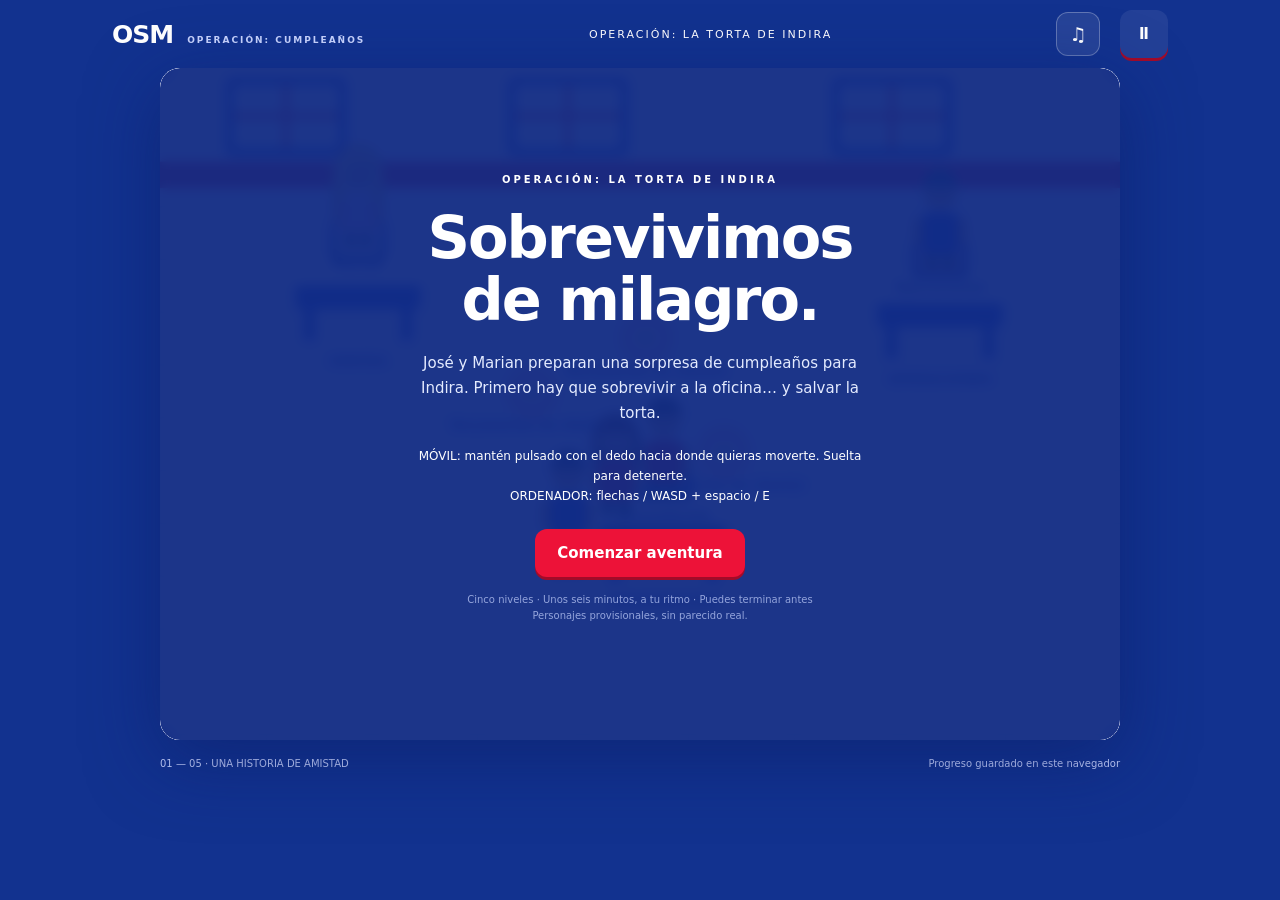
==== commit 9902e66c: "Add files via upload" ====
--- a/juego/index.html
+++ b/juego/index.html
@@ -1,4 +1,4 @@
 <!doctype html><html lang="es"><head><meta charset="utf-8"><meta name="viewport" content="width=device-width,initial-scale=1,viewport-fit=cover"><meta name="theme-color" content="#132c30"><title>Operación: Sobrevivimos de Milagro</title><link rel="stylesheet" href="style.css"></head><body>
-<main id="app"><header><a id="brand" href="#">OSM<span>OPERACIÓN: CUMPLEAÑOS</span></a><div id="level-name">OPERACIÓN: LA TARTA DE INDIRA</div><button id="sound-toggle" type="button" aria-label="Silenciar todo el sonido" aria-pressed="true">♫</button><button id="pause" aria-label="Pausar">Ⅱ</button></header>
-<section id="arena"><canvas id="game" width="800" height="560" aria-label="Juego arcade. Mueve a Indira con flechas o WASD; espacio para interactuar."></canvas><div id="hud" hidden><div><span id="objective"></span><small id="tip"></small></div><strong id="clock">1:15</strong><div id="score">0 ★</div><div id="task-meter" role="progressbar" aria-label="Progreso del nivel" aria-valuemin="0" aria-valuemax="3" aria-valuenow="0"><span id="task-label"></span><strong id="task-count">0/3</strong><div class="track"><div id="task-fill"></div></div></div></div><div id="mission" hidden></div><div id="dialogue-dock"><div id="bubble" role="status" hidden></div><span class="dialogue-rest">OPERACIÓN: LA TARTA DE INDIRA · EL EQUIPO SIGUE CONTIGO</span></div><div id="banner" hidden></div><div id="memory" hidden><img alt="Un recuerdo de José e Indira"><span>Un recuerdo que sí valió la pena.</span></div><div id="touch" hidden><button id="action">ACTUAR<span>Espacio / E</span></button></div><div id="overlay"></div></section>
+<main id="app"><header><a id="brand" href="#">OSM<span>OPERACIÓN: CUMPLEAÑOS</span></a><div id="level-name">OPERACIÓN: LA TORTA DE INDIRA</div><button id="sound-toggle" type="button" aria-label="Silenciar todo el sonido" aria-pressed="true">♫</button><button id="pause" aria-label="Pausar">Ⅱ</button></header>
+<section id="arena"><canvas id="game" width="800" height="560" aria-label="Juego arcade. Mueve a Indira con flechas o WASD; espacio para interactuar."></canvas><div id="hud" hidden><div><span id="objective"></span><small id="tip"></small></div><strong id="clock">1:15</strong><div id="score">0 ★</div><div id="task-meter" role="progressbar" aria-label="Progreso del nivel" aria-valuemin="0" aria-valuemax="3" aria-valuenow="0"><span id="task-label"></span><strong id="task-count">0/3</strong><div class="track"><div id="task-fill"></div></div></div></div><div id="mission" hidden></div><div id="dialogue-dock"><div id="bubble" role="status" hidden></div><span class="dialogue-rest">OPERACIÓN: LA TORTA DE INDIRA · EL EQUIPO SIGUE CONTIGO</span></div><div id="banner" hidden></div><div id="memory" hidden><img alt="Un recuerdo de José e Indira"><span>Un recuerdo que sí valió la pena.</span></div><div id="touch" hidden><button id="action">ACTUAR<span>Espacio / E</span></button></div><div id="overlay"></div></section>
 <footer><span id="progress">01 — 05 · UNA HISTORIA DE AMISTAD</span><span id="save">Progreso guardado en este navegador</span></footer></main><script src="dialogos.js"></script><script src="niveles.js"></script><script src="correos.js"></script><script src="inicio.js"></script><script src="transiciones.js"></script><script src="felicitacion.js"></script><script src="audio.js"></script><script src="app.js"></script></body></html>
--- a/juego/style.css
+++ b/juego/style.css
@@ -165,3 +165,18 @@
 #banner[data-kind="confirmation"]{background:#fffdf8;color:#173baf;border:1px solid #173baf;border-left:4px solid #ed1238;font-weight:700}
 #banner[data-kind="confirmation"] small{color:#34476f;font-weight:400}
 #speech-tethers line{opacity:.55;stroke-width:1.5}
+
+/* Diálogo fuera del escenario: el documento reserva su altura real. */
+#arena{display:flex;flex-direction:column}
+#arena #dialogue-dock{order:-1;position:relative;height:auto;min-height:0;flex:none;background:#fffdf8}
+#arena #dialogue-dock[hidden]{display:none!important}
+#arena #dialogue-dock .dialogue-rest{display:none}
+#arena #bubble{height:auto;min-height:0;background:#fffdf8;color:#182f66;padding:12px 16px;gap:12px}
+#arena #bubble strong{color:#ba1238;font-size:12px}
+#arena #bubble p{color:#182f66;font-size:14px;line-height:1.45}
+#arena #bubble img{width:38px;height:38px;object-fit:contain}
+#arena.top-dialogue #dialogue-dock{margin-top:110px;border-bottom:2px solid #204bd9}
+#arena.top-dialogue #hud{max-height:100px}
+#arena.top-dialogue #debt-meter{top:48px;width:145px;padding:4px 7px}
+#arena #touch[hidden]{display:none!important}
+@media(max-height:520px) and (min-aspect-ratio:13/10){#arena.top-dialogue #dialogue-dock{margin-top:65px}#arena #bubble{padding:7px 12px}#arena.top-dialogue #debt-meter{top:5px;right:160px}#arena.top-dialogue canvas{height:calc(100dvh - 220px);min-height:160px}}
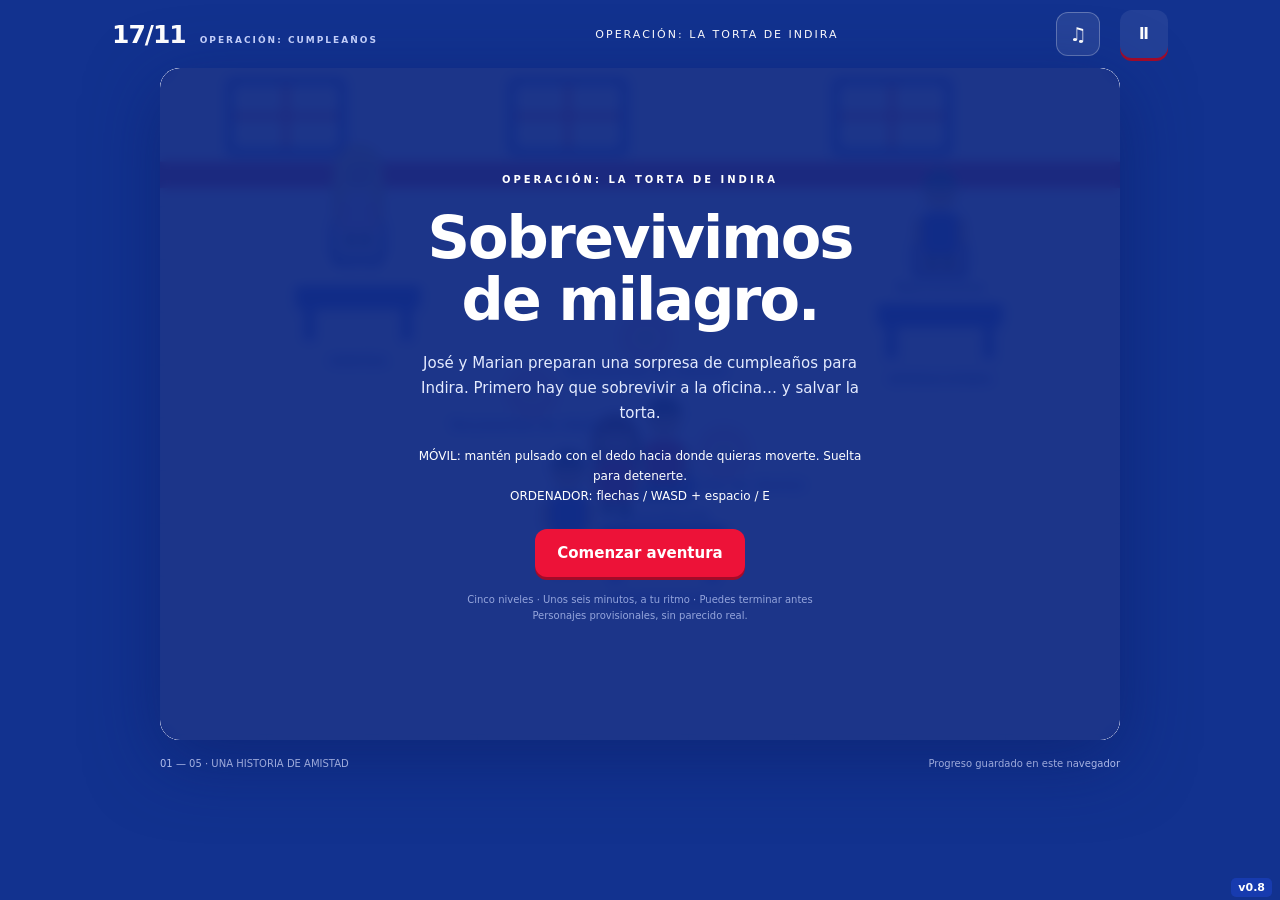
==== commit d2d8de12: "Add files via upload" ====
--- a/juego/index.html
+++ b/juego/index.html
@@ -1,4 +1,4 @@
-<!doctype html><html lang="es"><head><meta charset="utf-8"><meta name="viewport" content="width=device-width,initial-scale=1,viewport-fit=cover"><meta name="theme-color" content="#132c30"><title>Operación: Sobrevivimos de Milagro</title><link rel="stylesheet" href="style.css"></head><body>
-<main id="app"><header><a id="brand" href="#">OSM<span>OPERACIÓN: CUMPLEAÑOS</span></a><div id="level-name">OPERACIÓN: LA TORTA DE INDIRA</div><button id="sound-toggle" type="button" aria-label="Silenciar todo el sonido" aria-pressed="true">♫</button><button id="pause" aria-label="Pausar">Ⅱ</button></header>
+<!doctype html><html lang="es"><head><meta charset="utf-8"><meta name="viewport" content="width=device-width,initial-scale=1,viewport-fit=cover"><meta name="theme-color" content="#132c30"><title>Operación: Sobrevivimos de Milagro</title><link rel="stylesheet" href="style.css?v=0.8"></head><body>
+<main id="app"><header><a id="brand" href="#">17/11<span>OPERACIÓN: CUMPLEAÑOS</span></a><div id="level-name">OPERACIÓN: LA TORTA DE INDIRA</div><button id="sound-toggle" type="button" aria-label="Silenciar todo el sonido" aria-pressed="true">♫</button><button id="pause" aria-label="Pausar">Ⅱ</button></header>
 <section id="arena"><canvas id="game" width="800" height="560" aria-label="Juego arcade. Mueve a Indira con flechas o WASD; espacio para interactuar."></canvas><div id="hud" hidden><div><span id="objective"></span><small id="tip"></small></div><strong id="clock">1:15</strong><div id="score">0 ★</div><div id="task-meter" role="progressbar" aria-label="Progreso del nivel" aria-valuemin="0" aria-valuemax="3" aria-valuenow="0"><span id="task-label"></span><strong id="task-count">0/3</strong><div class="track"><div id="task-fill"></div></div></div></div><div id="mission" hidden></div><div id="dialogue-dock"><div id="bubble" role="status" hidden></div><span class="dialogue-rest">OPERACIÓN: LA TORTA DE INDIRA · EL EQUIPO SIGUE CONTIGO</span></div><div id="banner" hidden></div><div id="memory" hidden><img alt="Un recuerdo de José e Indira"><span>Un recuerdo que sí valió la pena.</span></div><div id="touch" hidden><button id="action">ACTUAR<span>Espacio / E</span></button></div><div id="overlay"></div></section>
-<footer><span id="progress">01 — 05 · UNA HISTORIA DE AMISTAD</span><span id="save">Progreso guardado en este navegador</span></footer></main><script src="dialogos.js"></script><script src="niveles.js"></script><script src="correos.js"></script><script src="inicio.js"></script><script src="transiciones.js"></script><script src="felicitacion.js"></script><script src="audio.js"></script><script src="app.js"></script></body></html>
+<footer><span id="progress">01 — 05 · UNA HISTORIA DE AMISTAD</span><span id="save">Progreso guardado en este navegador</span></footer></main><script src="dialogos.js?v=0.8"></script><script src="niveles.js?v=0.8"></script><script src="correos.js?v=0.8"></script><script src="inicio.js?v=0.8"></script><script src="transiciones.js?v=0.8"></script><script src="felicitacion.js?v=0.8"></script><script src="audio.js?v=0.8"></script><script src="app.js?v=0.8"></script><span id="game-version" aria-label="Versión del juego">v0.8</span></body></html>
--- a/juego/style.css
+++ b/juego/style.css
@@ -166,6 +166,21 @@
 #banner[data-kind="confirmation"] small{color:#34476f;font-weight:400}
 #speech-tethers line{opacity:.55;stroke-width:1.5}
 
+/* v0.8: filas estables, sin márgenes ficticios ni cambios al hablar. */
+#game-version{position:fixed;right:8px;bottom:3px;z-index:100;color:#fff;background:#173baf;padding:3px 7px;border-radius:5px;font:600 11px system-ui;pointer-events:none}
+#arena.normal-play{height:calc(100dvh - 115px);max-height:900px;min-height:360px}
+#arena.normal-play #hud{position:relative;inset:auto;margin:6px;order:-3;flex:none;max-height:none}
+#arena.normal-play #debt-meter{position:relative;inset:auto;order:-2;flex:none;margin:0 8px 5px;width:calc(100% - 16px);padding:4px 8px}
+#arena.normal-play #debt-meter strong{display:inline;font-size:9px}
+#arena.normal-play #debt-meter span{display:inline;margin-left:10px;font-size:11px}
+#arena.normal-play #dialogue-dock:not([hidden]){display:block!important;order:-1;position:relative;margin:0!important;height:142px!important;min-height:142px;flex:0 0 142px;background:#fffdf8;border-bottom:1px solid #204bd9;overflow:auto}
+#arena.normal-play #bubble{padding:9px 12px;align-items:flex-start}
+#arena.normal-play #bubble p{font-size:14px;line-height:1.4}
+#arena.normal-play #game{height:0!important;min-height:0!important;max-height:none!important;flex:1 1 0;width:100%;aspect-ratio:auto}
+#arena.normal-play.sweet-scene #mission,#arena.bakery-controls.touch-controls #mission{left:50%!important;transform:translateX(-50%);top:auto!important;bottom:86px!important;width:180px;max-width:65%!important}
+#arena.normal-play.sweet-scene #touch{bottom:14px!important;justify-content:center}
+@media(max-height:520px) and (min-aspect-ratio:13/10){#arena.normal-play{height:calc(100dvh - 70px);min-height:240px}#arena.normal-play #dialogue-dock:not([hidden]){height:100px!important;min-height:100px;flex-basis:100px}#arena.normal-play.sweet-scene #mission{bottom:70px!important}}
+
 /* Diálogo fuera del escenario: el documento reserva su altura real. */
 #arena{display:flex;flex-direction:column}
 #arena #dialogue-dock{order:-1;position:relative;height:auto;min-height:0;flex:none;background:#fffdf8}
@@ -179,4 +194,10 @@
 #arena.top-dialogue #hud{max-height:100px}
 #arena.top-dialogue #debt-meter{top:48px;width:145px;padding:4px 7px}
 #arena #touch[hidden]{display:none!important}
+#overlay:has(.mission-screen),#overlay:has(.context-screen){position:fixed;inset:68px 8px 12px;z-index:20;overflow:auto;align-items:start;box-sizing:border-box}
+.mission-screen{width:min(100%,650px);margin:auto;display:flex;flex-direction:column;min-height:0}
+.mission-screen #mission-start{position:sticky;bottom:0;flex:none;min-height:48px;margin-top:8px;z-index:2}
+.context-navigation{position:sticky;bottom:0;background:#173baf;padding:10px;z-index:2}
+@media(max-width:650px){.mission-screen>h1{font-size:25px;margin:8px 0 10px}.mission-screen ol{gap:5px;margin:8px 0 12px}.mission-screen li{font-size:13px;line-height:1.4}.mission-cake{padding:9px;margin-bottom:8px}.ingredient-card{padding:6px 3px}.mission-cake h2{margin-bottom:7px}.movement-help{margin-bottom:8px;padding:6px 9px}}
+@media(max-height:520px) and (min-aspect-ratio:13/10){#overlay:has(.mission-screen),#overlay:has(.context-screen){inset:38px 8px 6px}.mission-screen{display:grid;grid-template-columns:1fr 1fr;gap:6px 18px}.mission-screen>.eyebrow,.mission-screen>h1,.mission-screen>#mission-start{grid-column:1/-1}.mission-screen>h1{margin:2px 0;font-size:23px}.mission-screen .movement-help{grid-column:1}.mission-screen ol{grid-column:1;margin:0}.mission-screen .mission-cake{grid-column:2;grid-row:3/5;margin:0}.mission-screen #mission-start{position:sticky}}
 @media(max-height:520px) and (min-aspect-ratio:13/10){#arena.top-dialogue #dialogue-dock{margin-top:65px}#arena #bubble{padding:7px 12px}#arena.top-dialogue #debt-meter{top:5px;right:160px}#arena.top-dialogue canvas{height:calc(100dvh - 220px);min-height:160px}}
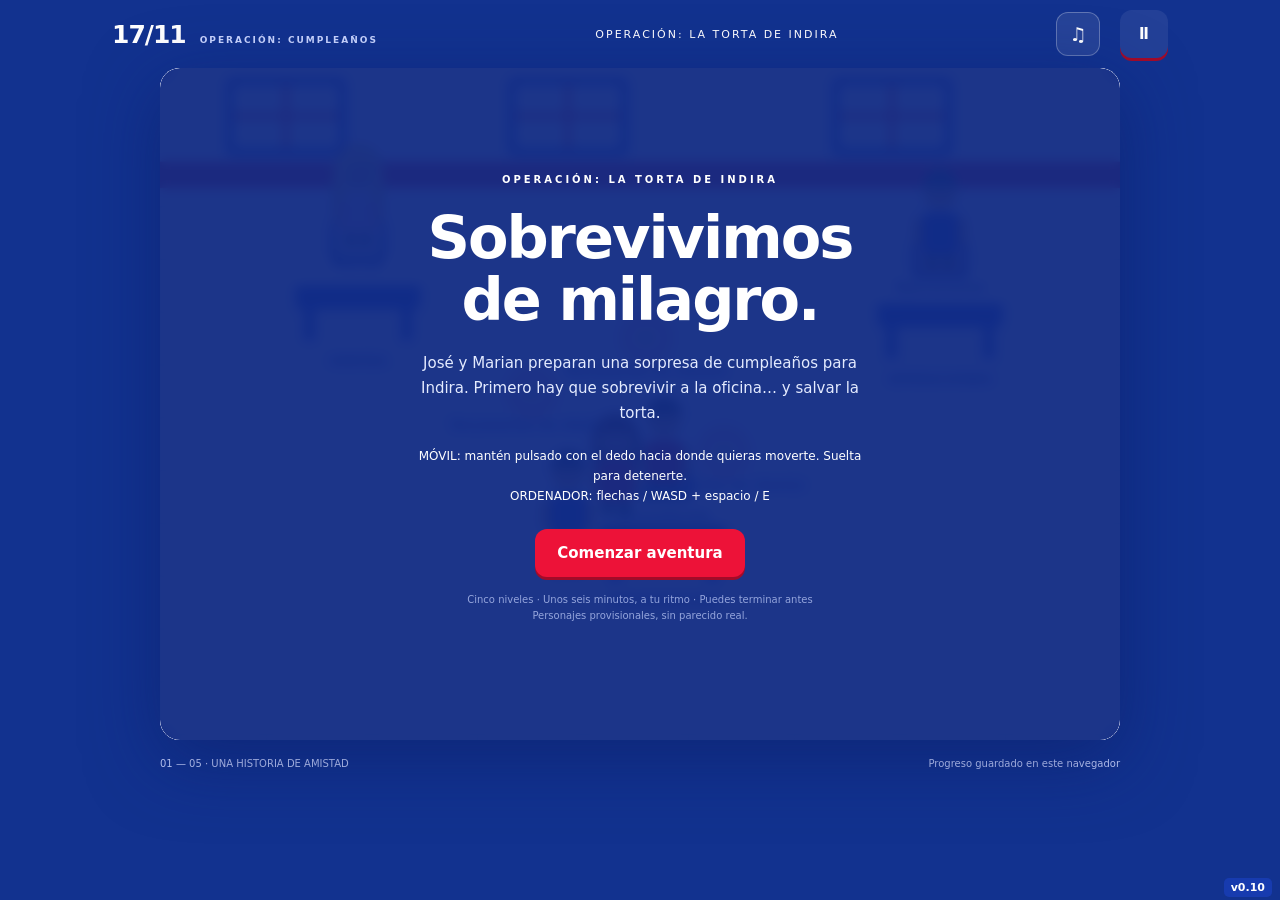
==== commit dec9c5b5: "Add files via upload" ====
--- a/juego/index.html
+++ b/juego/index.html
@@ -1,4 +1,4 @@
-<!doctype html><html lang="es"><head><meta charset="utf-8"><meta name="viewport" content="width=device-width,initial-scale=1,viewport-fit=cover"><meta name="theme-color" content="#132c30"><title>Operación: Sobrevivimos de Milagro</title><link rel="stylesheet" href="style.css?v=0.8"></head><body>
+<!doctype html><html lang="es"><head><meta charset="utf-8"><meta name="viewport" content="width=device-width,initial-scale=1,viewport-fit=cover"><meta name="theme-color" content="#132c30"><title>Operación: Sobrevivimos de Milagro</title><link rel="stylesheet" href="style.css?v=0.10"></head><body>
 <main id="app"><header><a id="brand" href="#">17/11<span>OPERACIÓN: CUMPLEAÑOS</span></a><div id="level-name">OPERACIÓN: LA TORTA DE INDIRA</div><button id="sound-toggle" type="button" aria-label="Silenciar todo el sonido" aria-pressed="true">♫</button><button id="pause" aria-label="Pausar">Ⅱ</button></header>
-<section id="arena"><canvas id="game" width="800" height="560" aria-label="Juego arcade. Mueve a Indira con flechas o WASD; espacio para interactuar."></canvas><div id="hud" hidden><div><span id="objective"></span><small id="tip"></small></div><strong id="clock">1:15</strong><div id="score">0 ★</div><div id="task-meter" role="progressbar" aria-label="Progreso del nivel" aria-valuemin="0" aria-valuemax="3" aria-valuenow="0"><span id="task-label"></span><strong id="task-count">0/3</strong><div class="track"><div id="task-fill"></div></div></div></div><div id="mission" hidden></div><div id="dialogue-dock"><div id="bubble" role="status" hidden></div><span class="dialogue-rest">OPERACIÓN: LA TORTA DE INDIRA · EL EQUIPO SIGUE CONTIGO</span></div><div id="banner" hidden></div><div id="memory" hidden><img alt="Un recuerdo de José e Indira"><span>Un recuerdo que sí valió la pena.</span></div><div id="touch" hidden><button id="action">ACTUAR<span>Espacio / E</span></button></div><div id="overlay"></div></section>
-<footer><span id="progress">01 — 05 · UNA HISTORIA DE AMISTAD</span><span id="save">Progreso guardado en este navegador</span></footer></main><script src="dialogos.js?v=0.8"></script><script src="niveles.js?v=0.8"></script><script src="correos.js?v=0.8"></script><script src="inicio.js?v=0.8"></script><script src="transiciones.js?v=0.8"></script><script src="felicitacion.js?v=0.8"></script><script src="audio.js?v=0.8"></script><script src="app.js?v=0.8"></script><span id="game-version" aria-label="Versión del juego">v0.8</span></body></html>
+<section id="arena"><canvas id="game" width="800" height="560" aria-label="Juego arcade. Mueve a Indira con flechas o WASD; espacio para interactuar."></canvas><div id="hud" hidden><div><span id="objective"></span><small id="tip"></small></div><strong id="clock">1:15</strong><div id="score">0 ★</div><div id="task-meter" role="progressbar" aria-label="Progreso del nivel" aria-valuemin="0" aria-valuemax="3" aria-valuenow="0"><span id="task-label"></span><strong id="task-count">0/3</strong><div class="track"><div id="task-fill"></div></div></div></div><div id="mission" hidden></div><div id="dialogue-dock"><div id="bubble" role="status" hidden></div><span class="dialogue-rest">OPERACIÓN: LA TORTA DE INDIRA · EL EQUIPO SIGUE CONTIGO</span></div><div id="transition-status" role="status" hidden></div><div id="banner" hidden></div><div id="memory" hidden><img alt="Un recuerdo de José e Indira"><span>Un recuerdo que sí valió la pena.</span></div><div id="touch" hidden><button id="action">ACTUAR<span>Espacio / E</span></button></div><div id="overlay"></div></section>
+<footer><span id="progress">01 — 05 · UNA HISTORIA DE AMISTAD</span><span id="save">Progreso guardado en este navegador</span></footer></main><script src="dialogos.js?v=0.10"></script><script src="niveles.js?v=0.10"></script><script src="correos.js?v=0.10"></script><script src="inicio.js?v=0.10"></script><script src="transiciones.js?v=0.10"></script><script src="felicitacion.js?v=0.10"></script><script src="audio.js?v=0.10"></script><script src="app.js?v=0.10"></script><span id="game-version" aria-label="Versión del juego">v0.10</span></body></html>
--- a/juego/style.css
+++ b/juego/style.css
@@ -168,6 +168,10 @@
 
 /* v0.8: filas estables, sin márgenes ficticios ni cambios al hablar. */
 #game-version{position:fixed;right:8px;bottom:3px;z-index:100;color:#fff;background:#173baf;padding:3px 7px;border-radius:5px;font:600 11px system-ui;pointer-events:none}
+#arena #bubble.notice-message{background:#ed1238;color:white}
+#arena #bubble.notice-message strong,#arena #bubble.notice-message p{color:white}
+#transition-status{position:absolute;bottom:5px;left:8px;right:8px;z-index:7;border-radius:8px;padding:8px;background:#fffdf8;color:#173baf;font:600 12px system-ui;text-align:center;pointer-events:none;border-bottom:3px solid #ed1238;animation:transition-pulse 1.5s ease-in-out infinite}
+@keyframes transition-pulse{50%{border-bottom-color:#173baf}}
 #arena.normal-play{height:calc(100dvh - 115px);max-height:900px;min-height:360px}
 #arena.normal-play #hud{position:relative;inset:auto;margin:6px;order:-3;flex:none;max-height:none}
 #arena.normal-play #debt-meter{position:relative;inset:auto;order:-2;flex:none;margin:0 8px 5px;width:calc(100% - 16px);padding:4px 8px}
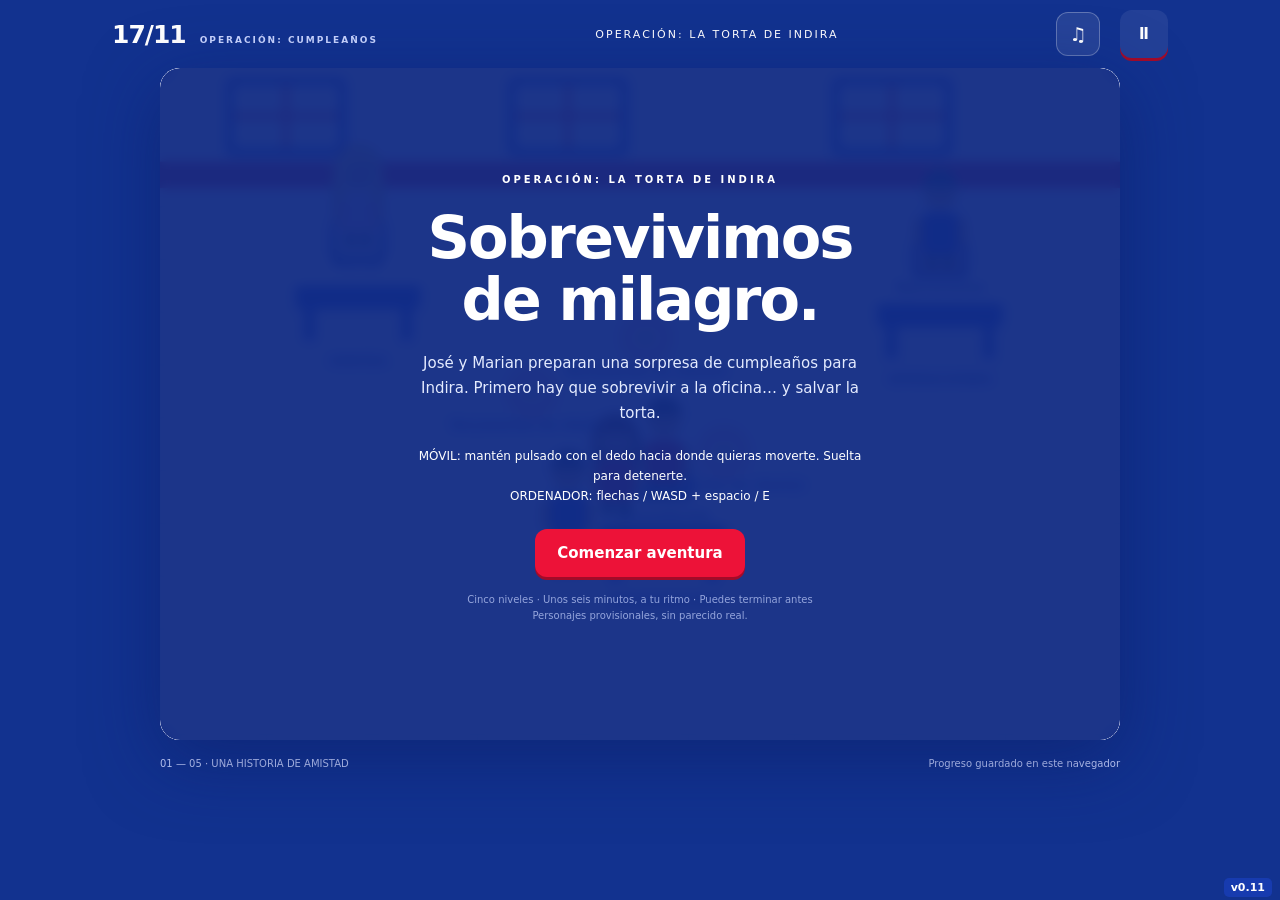
==== commit 639a38c1: "Add files via upload" ====
--- a/juego/index.html
+++ b/juego/index.html
@@ -1,4 +1,4 @@
-<!doctype html><html lang="es"><head><meta charset="utf-8"><meta name="viewport" content="width=device-width,initial-scale=1,viewport-fit=cover"><meta name="theme-color" content="#132c30"><title>Operación: Sobrevivimos de Milagro</title><link rel="stylesheet" href="style.css?v=0.10"></head><body>
+<!doctype html><html lang="es"><head><meta charset="utf-8"><meta name="viewport" content="width=device-width,initial-scale=1,viewport-fit=cover"><meta name="theme-color" content="#132c30"><title>Operación: Sobrevivimos de Milagro</title><link rel="stylesheet" href="style.css?v=0.11"></head><body>
 <main id="app"><header><a id="brand" href="#">17/11<span>OPERACIÓN: CUMPLEAÑOS</span></a><div id="level-name">OPERACIÓN: LA TORTA DE INDIRA</div><button id="sound-toggle" type="button" aria-label="Silenciar todo el sonido" aria-pressed="true">♫</button><button id="pause" aria-label="Pausar">Ⅱ</button></header>
 <section id="arena"><canvas id="game" width="800" height="560" aria-label="Juego arcade. Mueve a Indira con flechas o WASD; espacio para interactuar."></canvas><div id="hud" hidden><div><span id="objective"></span><small id="tip"></small></div><strong id="clock">1:15</strong><div id="score">0 ★</div><div id="task-meter" role="progressbar" aria-label="Progreso del nivel" aria-valuemin="0" aria-valuemax="3" aria-valuenow="0"><span id="task-label"></span><strong id="task-count">0/3</strong><div class="track"><div id="task-fill"></div></div></div></div><div id="mission" hidden></div><div id="dialogue-dock"><div id="bubble" role="status" hidden></div><span class="dialogue-rest">OPERACIÓN: LA TORTA DE INDIRA · EL EQUIPO SIGUE CONTIGO</span></div><div id="transition-status" role="status" hidden></div><div id="banner" hidden></div><div id="memory" hidden><img alt="Un recuerdo de José e Indira"><span>Un recuerdo que sí valió la pena.</span></div><div id="touch" hidden><button id="action">ACTUAR<span>Espacio / E</span></button></div><div id="overlay"></div></section>
-<footer><span id="progress">01 — 05 · UNA HISTORIA DE AMISTAD</span><span id="save">Progreso guardado en este navegador</span></footer></main><script src="dialogos.js?v=0.10"></script><script src="niveles.js?v=0.10"></script><script src="correos.js?v=0.10"></script><script src="inicio.js?v=0.10"></script><script src="transiciones.js?v=0.10"></script><script src="felicitacion.js?v=0.10"></script><script src="audio.js?v=0.10"></script><script src="app.js?v=0.10"></script><span id="game-version" aria-label="Versión del juego">v0.10</span></body></html>
+<footer><span id="progress">01 — 05 · UNA HISTORIA DE AMISTAD</span><span id="save">Progreso guardado en este navegador</span></footer></main><script src="dialogos.js?v=0.11"></script><script src="niveles.js?v=0.11"></script><script src="correos.js?v=0.11"></script><script src="inicio.js?v=0.11"></script><script src="transiciones.js?v=0.11"></script><script src="felicitacion.js?v=0.11"></script><script src="audio.js?v=0.11"></script><script src="app.js?v=0.11"></script><span id="game-version" aria-label="Versión del juego">v0.11</span></body></html>
--- a/juego/style.css
+++ b/juego/style.css
@@ -165,6 +165,7 @@
 #banner[data-kind="confirmation"]{background:#fffdf8;color:#173baf;border:1px solid #173baf;border-left:4px solid #ed1238;font-weight:700}
 #banner[data-kind="confirmation"] small{color:#34476f;font-weight:400}
 #speech-tethers line{opacity:.55;stroke-width:1.5}
+#arena #mission{display:none!important}
 
 /* v0.8: filas estables, sin márgenes ficticios ni cambios al hablar. */
 #game-version{position:fixed;right:8px;bottom:3px;z-index:100;color:#fff;background:#173baf;padding:3px 7px;border-radius:5px;font:600 11px system-ui;pointer-events:none}
@@ -205,3 +206,9 @@
 @media(max-width:650px){.mission-screen>h1{font-size:25px;margin:8px 0 10px}.mission-screen ol{gap:5px;margin:8px 0 12px}.mission-screen li{font-size:13px;line-height:1.4}.mission-cake{padding:9px;margin-bottom:8px}.ingredient-card{padding:6px 3px}.mission-cake h2{margin-bottom:7px}.movement-help{margin-bottom:8px;padding:6px 9px}}
 @media(max-height:520px) and (min-aspect-ratio:13/10){#overlay:has(.mission-screen),#overlay:has(.context-screen){inset:38px 8px 6px}.mission-screen{display:grid;grid-template-columns:1fr 1fr;gap:6px 18px}.mission-screen>.eyebrow,.mission-screen>h1,.mission-screen>#mission-start{grid-column:1/-1}.mission-screen>h1{margin:2px 0;font-size:23px}.mission-screen .movement-help{grid-column:1}.mission-screen ol{grid-column:1;margin:0}.mission-screen .mission-cake{grid-column:2;grid-row:3/5;margin:0}.mission-screen #mission-start{position:sticky}}
 @media(max-height:520px) and (min-aspect-ratio:13/10){#arena.top-dialogue #dialogue-dock{margin-top:65px}#arena #bubble{padding:7px 12px}#arena.top-dialogue #debt-meter{top:5px;right:160px}#arena.top-dialogue canvas{height:calc(100dvh - 220px);min-height:160px}}
+/* v0.11: franja compacta, altura estable y texto legible. */
+#arena.normal-play #dialogue-dock:not([hidden]){height:104px!important;min-height:104px;flex-basis:104px}
+#arena.normal-play #bubble{padding:7px 10px;gap:8px}
+#arena.normal-play #bubble img{width:30px;height:30px}
+#arena.normal-play #bubble p{font-size:14px;line-height:1.35;margin-top:2px}
+@media(max-height:520px) and (min-aspect-ratio:13/10){#arena.normal-play #dialogue-dock:not([hidden]){height:78px!important;min-height:78px;flex-basis:78px}}
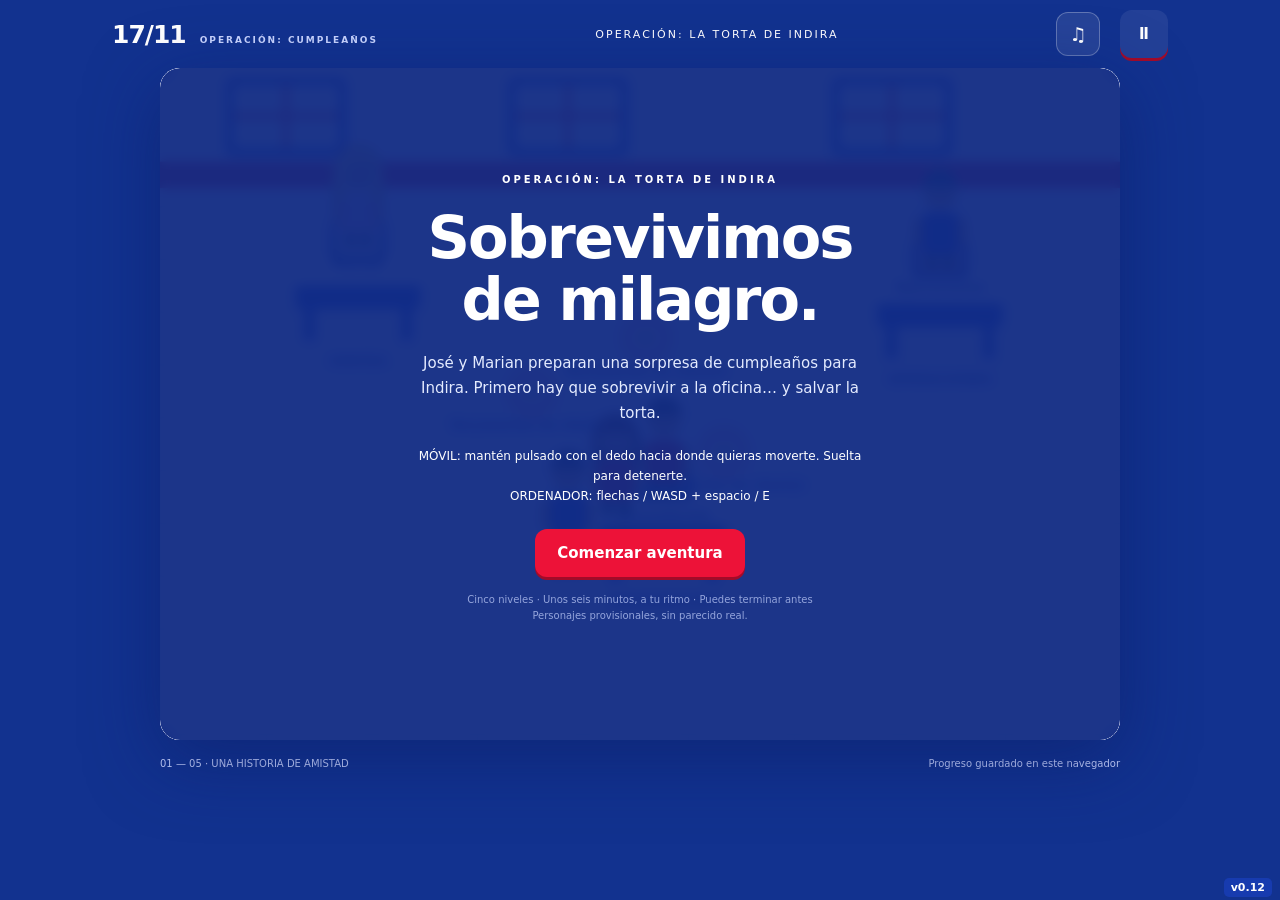
==== commit 6e2707ae: "Add files via upload" ====
--- a/juego/index.html
+++ b/juego/index.html
@@ -1,4 +1,4 @@
-<!doctype html><html lang="es"><head><meta charset="utf-8"><meta name="viewport" content="width=device-width,initial-scale=1,viewport-fit=cover"><meta name="theme-color" content="#132c30"><title>Operación: Sobrevivimos de Milagro</title><link rel="stylesheet" href="style.css?v=0.11"></head><body>
+<!doctype html><html lang="es"><head><meta charset="utf-8"><meta name="viewport" content="width=device-width,initial-scale=1,viewport-fit=cover"><meta name="theme-color" content="#132c30"><title>Operación: Sobrevivimos de Milagro</title><link rel="stylesheet" href="style.css?v=0.12"></head><body>
 <main id="app"><header><a id="brand" href="#">17/11<span>OPERACIÓN: CUMPLEAÑOS</span></a><div id="level-name">OPERACIÓN: LA TORTA DE INDIRA</div><button id="sound-toggle" type="button" aria-label="Silenciar todo el sonido" aria-pressed="true">♫</button><button id="pause" aria-label="Pausar">Ⅱ</button></header>
 <section id="arena"><canvas id="game" width="800" height="560" aria-label="Juego arcade. Mueve a Indira con flechas o WASD; espacio para interactuar."></canvas><div id="hud" hidden><div><span id="objective"></span><small id="tip"></small></div><strong id="clock">1:15</strong><div id="score">0 ★</div><div id="task-meter" role="progressbar" aria-label="Progreso del nivel" aria-valuemin="0" aria-valuemax="3" aria-valuenow="0"><span id="task-label"></span><strong id="task-count">0/3</strong><div class="track"><div id="task-fill"></div></div></div></div><div id="mission" hidden></div><div id="dialogue-dock"><div id="bubble" role="status" hidden></div><span class="dialogue-rest">OPERACIÓN: LA TORTA DE INDIRA · EL EQUIPO SIGUE CONTIGO</span></div><div id="transition-status" role="status" hidden></div><div id="banner" hidden></div><div id="memory" hidden><img alt="Un recuerdo de José e Indira"><span>Un recuerdo que sí valió la pena.</span></div><div id="touch" hidden><button id="action">ACTUAR<span>Espacio / E</span></button></div><div id="overlay"></div></section>
-<footer><span id="progress">01 — 05 · UNA HISTORIA DE AMISTAD</span><span id="save">Progreso guardado en este navegador</span></footer></main><script src="dialogos.js?v=0.11"></script><script src="niveles.js?v=0.11"></script><script src="correos.js?v=0.11"></script><script src="inicio.js?v=0.11"></script><script src="transiciones.js?v=0.11"></script><script src="felicitacion.js?v=0.11"></script><script src="audio.js?v=0.11"></script><script src="app.js?v=0.11"></script><span id="game-version" aria-label="Versión del juego">v0.11</span></body></html>
+<footer><span id="progress">01 — 05 · UNA HISTORIA DE AMISTAD</span><span id="save">Progreso guardado en este navegador</span></footer></main><script src="dialogos.js?v=0.12"></script><script src="niveles.js?v=0.12"></script><script src="correos.js?v=0.12"></script><script src="inicio.js?v=0.12"></script><script src="transiciones.js?v=0.12"></script><script src="felicitacion.js?v=0.12"></script><script src="audio.js?v=0.12"></script><script src="app.js?v=0.12"></script><span id="game-version" aria-label="Versión del juego">v0.12</span></body></html>
--- a/juego/style.css
+++ b/juego/style.css
@@ -165,6 +165,8 @@
 #banner[data-kind="confirmation"]{background:#fffdf8;color:#173baf;border:1px solid #173baf;border-left:4px solid #ed1238;font-weight:700}
 #banner[data-kind="confirmation"] small{color:#34476f;font-weight:400}
 #speech-tethers line{opacity:.55;stroke-width:1.5}
+#world-dialogues .office-modal{left:50%;top:50%;transform:translate(-50%,-50%);width:min(360px,calc(100% - 28px));max-height:80%;overflow:auto;animation:none;box-shadow:0 8px 30px #173baf33}
+#world-dialogues .office-modal small{display:block;margin-top:10px;font-size:12px;color:#bd1238}
 #arena #mission{display:none!important}
 
 /* v0.8: filas estables, sin márgenes ficticios ni cambios al hablar. */
